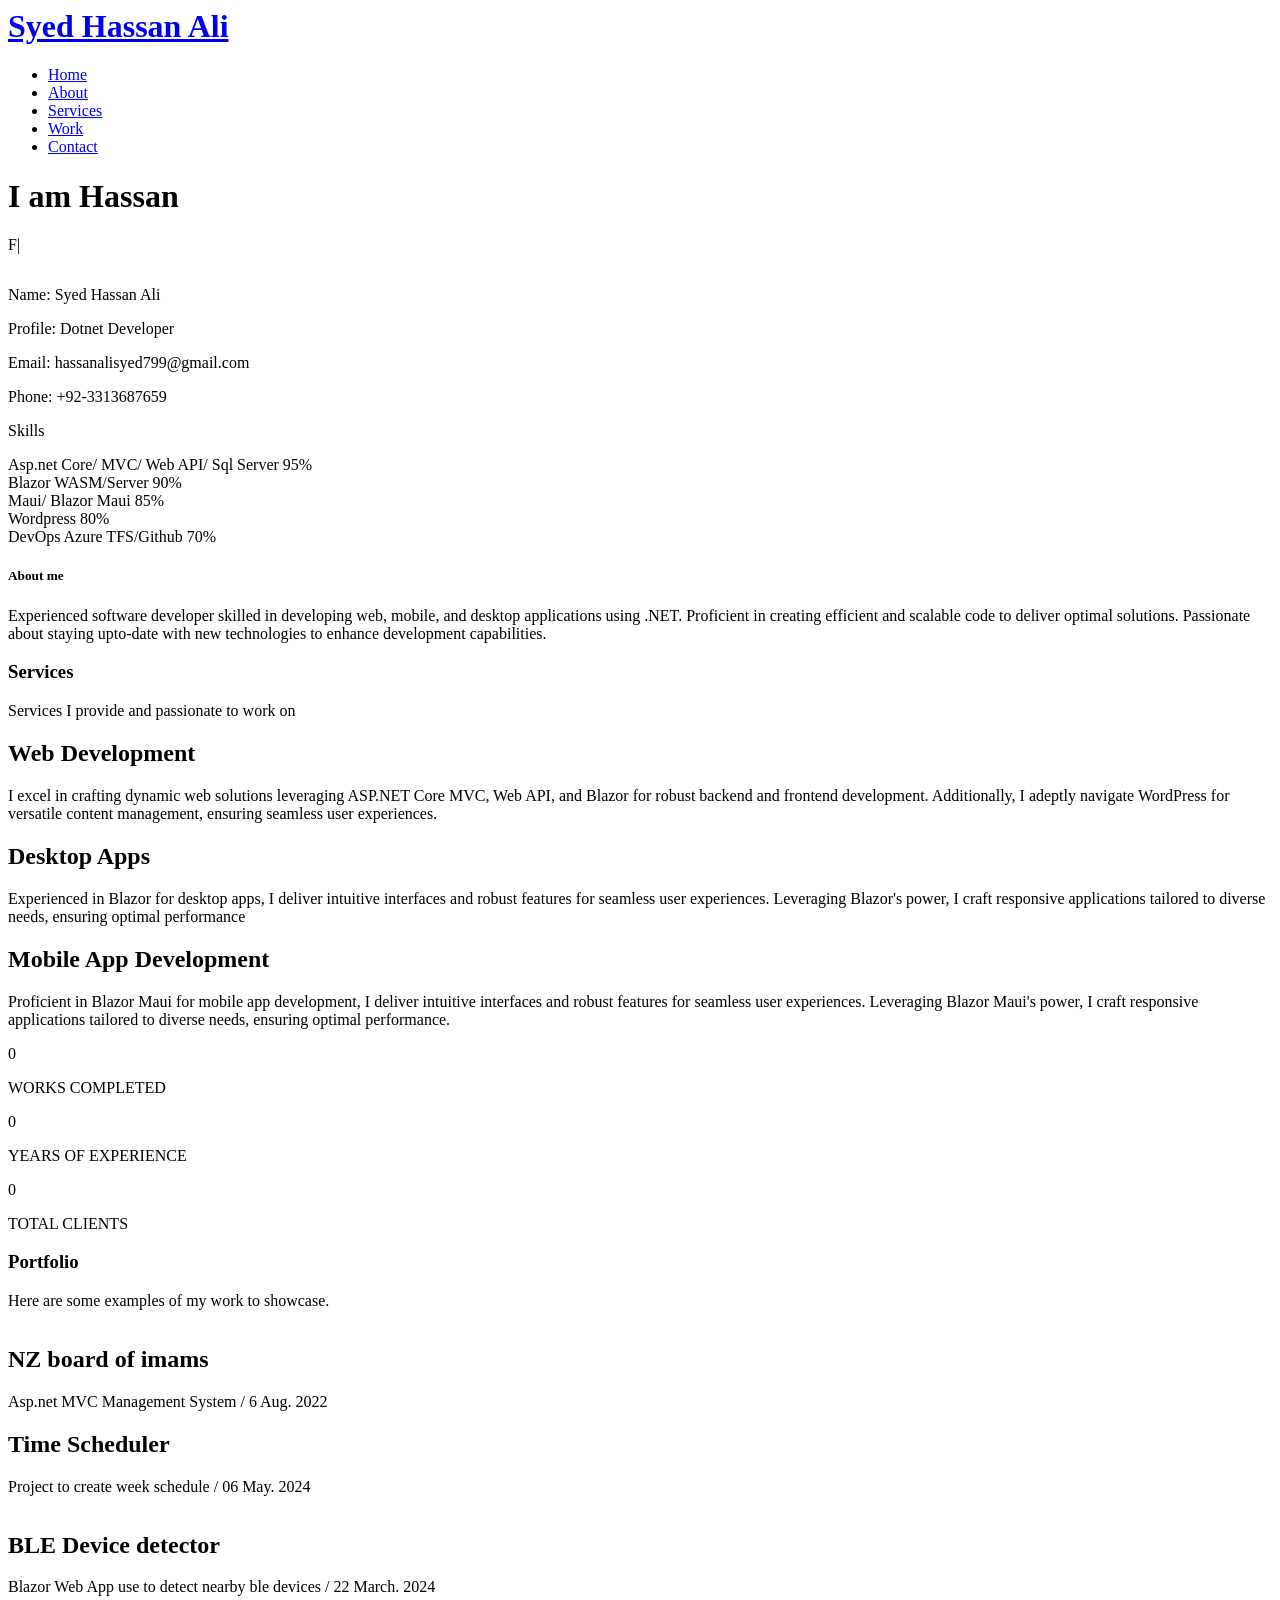
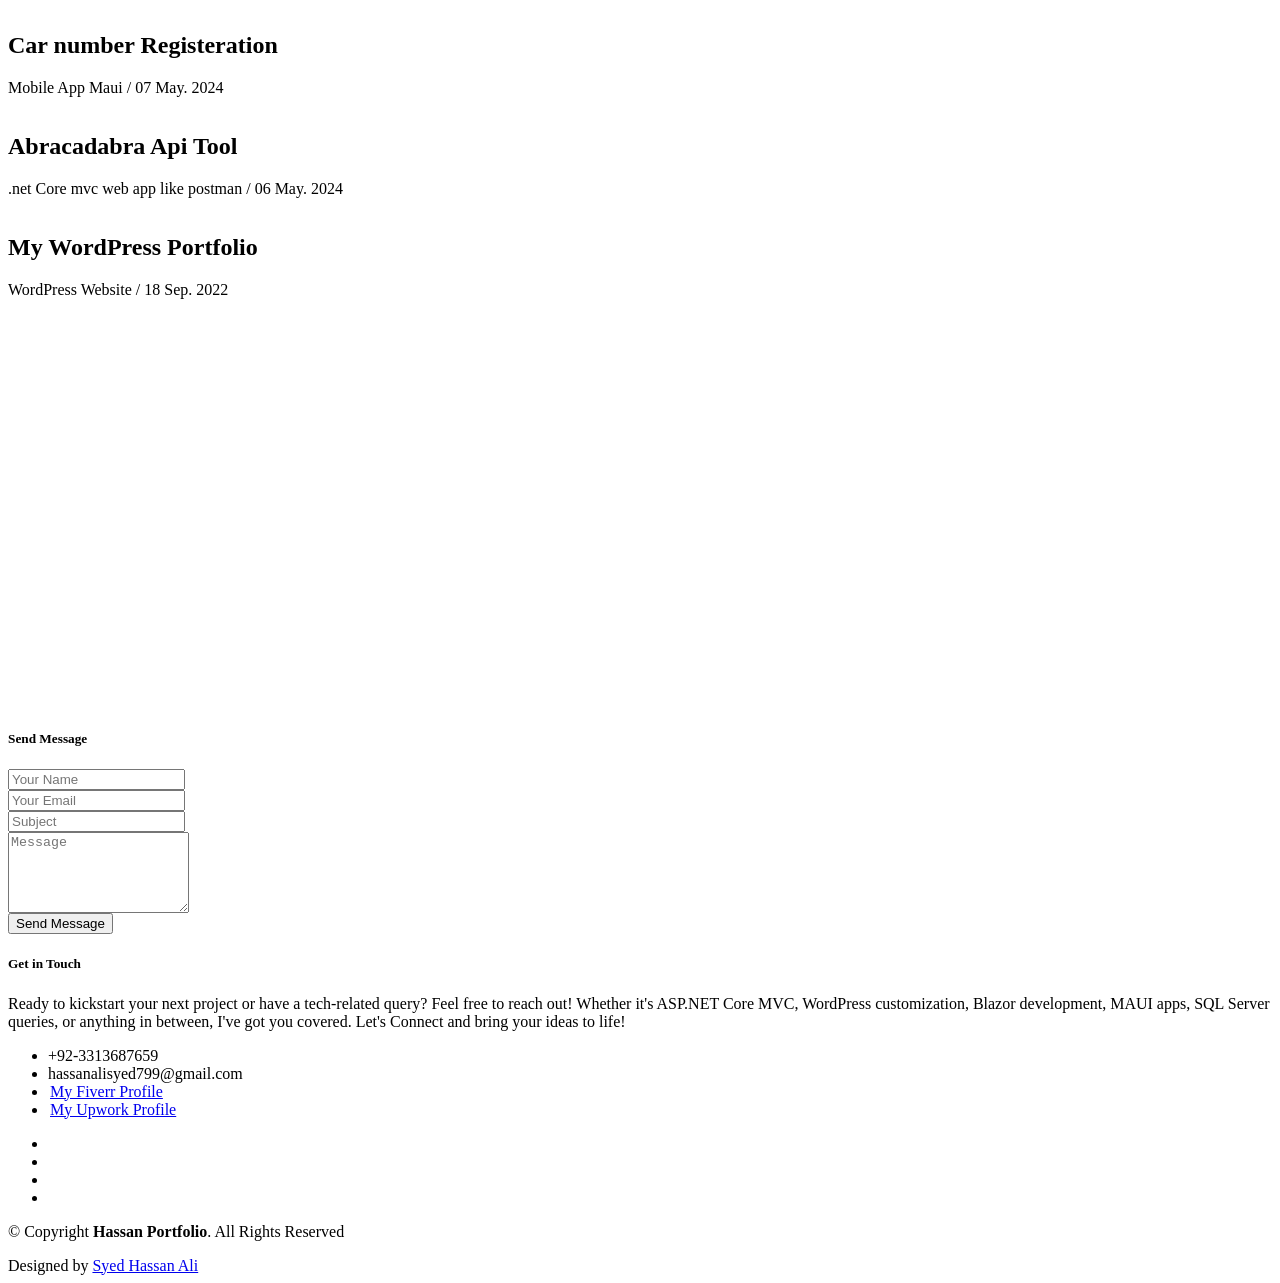
==== index.html @ aeceb672 "init" ====
<html lang="en"><head>
  <meta charset="utf-8">
  <meta content="width=device-width, initial-scale=1.0" name="viewport">

  <title>Hassan Portfolio</title>
  <meta content="" name="description">
  <meta content="" name="keywords">

  <!-- Favicons -->
  <link href="assets/img/fav.png" rel="icon">
  <link href="assets/img/apple-touch-icon.png" rel="apple-touch-icon">

  <!-- Vendor CSS Files -->
  <link href="assets/vendor/bootstrap/css/bootstrap.min.css" rel="stylesheet">
  <link href="assets/vendor/bootstrap-icons/bootstrap-icons.css" rel="stylesheet">
  <link href="assets/vendor/glightbox/css/glightbox.min.css" rel="stylesheet">
  <link href="assets/vendor/swiper/swiper-bundle.min.css" rel="stylesheet">

  <!-- Template Main CSS File -->
  <link href="assets/css/style.css" rel="stylesheet">

</head>

<body>

  <!-- ======= Header ======= -->
  <header id="header" class="fixed-top">
    <div class="container d-flex align-items-center justify-content-between">

      <h1 class="logo"><a href="index.html">Syed Hassan Ali</a></h1>
      <!-- Uncomment below if you prefer to use an image logo -->
      <!-- <a href="index.html" class="logo"><img src="assets/img/logo.png" alt="" class="img-fluid"></a>-->

      <nav id="navbar" class="navbar">
        <ul>
          <li><a class="nav-link scrollto active" href="#hero">Home</a></li>
          <li><a class="nav-link scrollto" href="#about">About</a></li>
          <li><a class="nav-link scrollto" href="#services">Services</a></li>
          <li><a class="nav-link scrollto" href="#work">Work</a></li>
          <!-- <li><a class="nav-link scrollto " href="#blog">Blog</a></li> -->
          <!-- <li class="dropdown"><a href="#"><span>Drop Down</span> <i class="bi bi-chevron-down"></i></a>
            <ul>
              <li><a href="#">Drop Down 1</a></li>
              <li class="dropdown"><a href="#"><span>Deep Drop Down</span> <i class="bi bi-chevron-right"></i></a>
                <ul>
                  <li><a href="#">Deep Drop Down 1</a></li>
                  <li><a href="#">Deep Drop Down 2</a></li>
                  <li><a href="#">Deep Drop Down 3</a></li>
                  <li><a href="#">Deep Drop Down 4</a></li>
                  <li><a href="#">Deep Drop Down 5</a></li>
                </ul>
              </li>
              <li><a href="#">Drop Down 2</a></li>
              <li><a href="#">Drop Down 3</a></li>
              <li><a href="#">Drop Down 4</a></li>
            </ul>
          </li> -->
          <li><a class="nav-link scrollto" href="#contact">Contact</a></li>
        </ul>
        <i class="bi bi-list mobile-nav-toggle"></i>
      </nav><!-- .navbar -->

    </div>
  </header><!-- End Header -->

  <!-- ======= Hero Section ======= -->
  <div id="hero" class="hero route bg-image" style="background-image: url(assets/img/cover.jpg)">
    <div class="overlay-itro"></div>
    <div class="hero-content display-table">
      <div class="table-cell">
        <div class="container">
          <!--<p class="display-6 color-d">Hello, world!</p>-->
          <h1 class="hero-title mb-4">I am Hassan</h1>
          <p class="hero-subtitle"><span class="typed" data-typed-items="Developer, Freelancer">F</span><span class="typed-cursor" aria-hidden="true">|</span></p>
          <!-- <p class="pt-3"><a class="btn btn-primary btn js-scroll px-4" href="#about" role="button">Learn More</a></p> -->
        </div>
      </div>
    </div>
  </div><!-- End Hero Section -->

  <main id="main">

    <!-- ======= About Section ======= -->
    <section id="about" class="about-mf sect-pt4 route">
      <div class="container">
        <div class="row">
          <div class="col-sm-12">
            <div class="box-shadow-full">
              <div class="row">
                <div class="col-md-6">
                  <div class="row">
                    <div class="col-sm-6 col-md-5">
                      <div class="about-img">
                        <img src="assets/img/dp.jpg" class="img-fluid rounded b-shadow-a w-75" alt="">
                      </div>
                    </div>
                    <div class="col-sm-6 col-md-7">
                      <div class="about-info">
                        <p><span class="title-s">Name: </span> <span>Syed Hassan Ali</span></p>
                        <p><span class="title-s">Profile: </span> <span>Dotnet Developer</span></p>
                        <p><span class="title-s">Email: </span> <span>hassanalisyed799@gmail.com</span></p>
                        <p><span class="title-s">Phone: </span> <span>+92-3313687659</span></p>
                      </div>
                    </div>
                  </div>
                  <div class="skill-mf">
                    <p class="title-s">Skills</p>
                    <span>Asp.net Core/ MVC/ Web API/ Sql Server</span> <span class="pull-right">95%</span>
                    <div class="progress">
                      <div class="progress-bar" role="progressbar" style="width: 95%;" aria-valuenow="95" aria-valuemin="0" aria-valuemax="100"></div>
                    </div>
                    <span>Blazor WASM/Server</span> <span class="pull-right">90%</span>
                    <div class="progress">
                      <div class="progress-bar" role="progressbar" style="width: 90%" aria-valuenow="90" aria-valuemin="0" aria-valuemax="100"></div>
                    </div>
                    <span>Maui/ Blazor Maui</span> <span class="pull-right">85%</span>
                    <div class="progress">
                      <div class="progress-bar" role="progressbar" style="width: 85%" aria-valuenow="85" aria-valuemin="0" aria-valuemax="100"></div>
                    </div>
                    <span>Wordpress</span> <span class="pull-right">80%</span>
                    <div class="progress">
                      <div class="progress-bar" role="progressbar" style="width: 80%" aria-valuenow="80" aria-valuemin="0" aria-valuemax="100"></div>
                    </div>
                    <span>DevOps Azure TFS/Github</span> <span class="pull-right">70%</span>
                    <div class="progress">
                      <div class="progress-bar" role="progressbar" style="width: 70%" aria-valuenow="70" aria-valuemin="0" aria-valuemax="100"></div>
                    </div>
                  </div>
                </div>
                <div class="col-md-6">
                  <div class="about-me pt-4 pt-md-0">
                    <div class="title-box-2">
                      <h5 class="title-left">
                        About me
                      </h5>
                    </div>
                    <p class="lead">
                      Experienced software developer skilled
                      in developing web, mobile, and
                      desktop applications using .NET.
                      Proficient in creating efficient and
                      scalable code to deliver optimal
                      solutions. Passionate about staying upto-date with new technologies to
                      enhance development capabilities.
                      
                    </p>
                    
                  </div>
                </div>
              </div>
            </div>
          </div>
        </div>
      </div>
    </section><!-- End About Section -->

    <!-- ======= Services Section ======= -->
    <section id="services" class="services-mf pt-5 route">
      <div class="container">
        <div class="row">
          <div class="col-sm-12">
            <div class="title-box text-center">
              <h3 class="title-a">
                Services
              </h3>
              <p class="subtitle-a">
                Services I provide and passionate to work on
              </p>
              <div class="line-mf"></div>
            </div>
          </div>
        </div>
        <div class="row">
          <div class="col-md-4">
            <div class="service-box">
              <div class="service-ico">
                <span class="ico-circle"><i class="bi bi-card-checklist"></i></span>
              </div>
              <div class="service-content">
                <h2 class="s-title">Web Development</h2>
                <p class="s-description text-center">
                  I excel in crafting dynamic web solutions leveraging ASP.NET Core MVC, Web API, and Blazor for robust backend and frontend development. Additionally, I adeptly navigate WordPress for versatile content management, ensuring seamless user experiences.
                </p>
              </div>
            </div>
          </div>
          <div class="col-md-4">
            <div class="service-box">
              <div class="service-ico">
                <span class="ico-circle"><i class="bi bi-list"></i></span>
              </div>
              <div class="service-content">
                <h2 class="s-title">Desktop Apps</h2>
                <p class="s-description text-center">
                  Experienced in Blazor for desktop apps, I deliver intuitive interfaces and robust features for seamless user experiences. Leveraging Blazor's power, I craft responsive applications tailored to diverse needs, ensuring optimal performance
                </p>
              </div>
            </div>
          </div>
          <div class="col-md-4">
            <div class="service-box">
              <div class="service-ico">
                <span class="ico-circle"><i class="bi bi-phone"></i></span>
              </div>
              <div class="service-content">
                <h2 class="s-title">Mobile App Development</h2>
                <p class="s-description text-center">
                  Proficient in Blazor Maui for mobile app development, I deliver intuitive interfaces and robust features for seamless user experiences. Leveraging Blazor Maui's power, I craft responsive applications tailored to diverse needs, ensuring optimal performance.
                </p>
              </div>
            </div>
          </div>
          
        </div>
      </div>
    </section><!-- End Services Section -->

    <!-- ======= Counter Section ======= -->
    <div class="section-counter paralax-mf bg-image" style="background-image: url(assets/img/counters-bg.jpg)">
      <div class="overlay-mf"></div>
      <div class="container position-relative">
        <div class="row">
          <div class="col-sm-4 col-lg-4">
            <div class="counter-box counter-box pt-4 pt-md-0">
              <div class="counter-ico">
                <span class="ico-circle"><i class="bi bi-check"></i></span>
              </div>
              <div class="counter-num">
                <p data-purecounter-start="0" data-purecounter-end="25" data-purecounter-duration="1" class="counter purecounter">0</p>
                <span class="counter-text">WORKS COMPLETED</span>
              </div>
            </div>
          </div>
          <div class="col-sm-4 col-lg-4">
            <div class="counter-box pt-4 pt-md-0">
              <div class="counter-ico">
                <span class="ico-circle"><i class="bi bi-journal-richtext"></i></span>
              </div>
              <div class="counter-num">
                <p data-purecounter-start="0" data-purecounter-end="4" data-purecounter-duration="1" class="counter purecounter">0</p>
                <span class="counter-text">YEARS OF EXPERIENCE</span>
              </div>
            </div>
          </div>
          <div class="col-sm-4 col-lg-4">
            <div class="counter-box pt-4 pt-md-0">
              <div class="counter-ico">
                <span class="ico-circle"><i class="bi bi-people"></i></span>
              </div>
              <div class="counter-num">
                <p data-purecounter-start="0" data-purecounter-end="10" data-purecounter-duration="1" class="counter purecounter">0</p>
                <span class="counter-text">TOTAL CLIENTS</span>
              </div>
            </div>
          </div>
         
        </div>
      </div>
    </div><!-- End Counter Section -->

    <!-- ======= Portfolio Section ======= -->
    <section id="work" class="portfolio-mf sect-pt4 route">
      <div class="container">
        <div class="row">
          <div class="col-sm-12">
            <div class="title-box text-center">
              <h3 class="title-a">
                Portfolio
              </h3>
              <p class="subtitle-a">
                Here are some examples of my work to showcase.
              </p>
              <div class="line-mf"></div>
            </div>
          </div>
        </div>
        <div class="row">
          <div class="col-md-4">
            <div class="work-box">
              <a href="assets/img/nzbi.PNG" data-gallery="portfolioGallery" class="portfolio-lightbox">
                <div class="work-img">
                  <img src="assets/img/nzbi.PNG" alt="" class="img-fluid">
                </div>
              </a>
              <div class="work-content">
                <div class="row">
                  <div class="col-sm-8">
                    <h2 class="w-title">NZ board of imams</h2>
                    <div class="w-more">
                      <span class="w-ctegory">Asp.net MVC Management System </span> / <span class="w-date">6 Aug. 2022</span>
                    </div>
                  </div>
                  <div class="col-sm-4">
                    <div class="w-like">
                      <a href="http://nzbi.org.nz/" target="_blank"> <span class="bi bi-arrow-up-short"></span></a>
                    </div>
                  </div>
                </div>
              </div>
            </div>
          </div>
          <div class="col-md-4">
            <div class="work-box">
              <a href="assets/img/timescheduler.jpg" data-gallery="portfolioGallery" class="portfolio-lightbox">
                <div class="work-img">
                  <img src="assets/img/timescheduler.jpg" alt="" class="img-fluid">
                </div>
              </a>
              <div class="work-content">
                <div class="row">
                  <div class="col-sm-8">
                    <h2 class="w-title">Time Scheduler</h2>
                    <div class="w-more">
                      <span class="w-ctegory">Project to create week schedule</span> / <span class="w-date">06 May. 2024</span>
                    </div>
                  </div>
                  <div class="col-sm-4">
                    <div class="w-like">
                      <p> <span class="bi bi-plus-circle"></span></p>
                    </div>
                  </div>
                </div>
              </div>
            </div>
          </div>
          <div class="col-md-4">
            <div class="work-box">
              <a href="assets/img/ble.jpg" data-gallery="portfolioGallery" class="portfolio-lightbox">
                <div class="work-img">
                  <img src="assets/img/ble.jpg" alt="" class="img-fluid">
                </div>
              </a>
              <div class="work-content">
                <div class="row">
                  <div class="col-sm-8">
                    <h2 class="w-title">BLE Device detector</h2>
                    <div class="w-more">
                      <span class="w-ctegory">Blazor Web App use to detect nearby ble devices</span> / <span class="w-date">22 March. 2024</span>
                    </div>
                  </div>
                  <div class="col-sm-4">
                    <div class="w-like">
                      <p> <span class="bi bi-plus-circle"></span></p>
                    </div>
                  </div>
                </div>
              </div>
            </div>
          </div>
          <div class="col-md-4">
            <div class="work-box">
              <a href="assets/img/trs.jpg" data-gallery="portfolioGallery" class="portfolio-lightbox">
                <div class="work-img">
                  <img src="assets/img/trs.jpg" alt="" class="img-fluid">
                </div>
              </a>
              <div class="work-content">
                <div class="row">
                  <div class="col-sm-8">
                    <h2 class="w-title">Car number Registeration</h2>
                    <div class="w-more">
                      <span class="w-ctegory">Mobile App Maui</span> / <span class="w-date">07 May. 2024</span>
                    </div>
                  </div>
                  <div class="col-sm-4">
                    <div class="w-like">
                      <p> <span class="bi bi-plus-circle"></span></p>
                    </div>
                  </div>
                </div>
              </div>
            </div>
          </div>
          <div class="col-md-4">
            <div class="work-box">
              <a href="assets/img/abracadabra.PNG" data-gallery="portfolioGallery" class="portfolio-lightbox">
                <div class="work-img">
                  <img src="assets/img/abracadabra.PNG" alt="" class="img-fluid">
                </div>
              </a>
              <div class="work-content">
                <div class="row">
                  <div class="col-sm-8">
                    <h2 class="w-title">Abracadabra Api Tool</h2>
                    <div class="w-more">
                      <span class="w-ctegory">.net Core mvc web app like postman</span> / <span class="w-date">06 May. 2024</span>
                    </div>
                  </div>
                  <div class="col-sm-4">
                    <div class="w-like">
                      <p> <span class="bi bi-plus-circle"></span></p>
                    </div>
                  </div>
                </div>
              </div>
            </div>
          </div>
          <div class="col-md-4">
            <div class="work-box">
              <a href="assets/img/wordpressportfolio.PNG" data-gallery="portfolioGallery" class="portfolio-lightbox">
                <div class="work-img">
                  <img src="assets/img/wordpressportfolio.PNG" alt="" class="img-fluid">
                </div>
              </a>
              <div class="work-content">
                <div class="row">
                  <div class="col-sm-8">
                    <h2 class="w-title">My WordPress Portfolio</h2>
                    <div class="w-more">
                      <span class="w-ctegory">WordPress Website</span> / <span class="w-date">18 Sep. 2022</span>
                    </div>
                  </div>
                  <div class="col-sm-4">
                    <div class="w-like">
                      <a href="http://softmeshsolutions.rf.gd/" target="_blank"> <span class="bi bi-arrow-up-short"></span></a>
                    </div>
                  </div>
                </div>
              </div>
            </div>
          </div>

        </div>
      </div>
    </section><!-- End Portfolio Section -->

    <!-- ======= Testimonials Section ======= -->
    <div class="testimonials paralax-mf bg-image" style="background-image: url(assets/img/overlay-bg.jpg)">
      <div class="overlay-mf"></div>
      <div class="container">
        <div class="row">
          <div class="col-md-12">

            <div class="testimonials-slider swiper swiper-initialized swiper-horizontal swiper-backface-hidden" data-aos="fade-up" data-aos-delay="100">
              <div class="swiper-wrapper" id="swiper-wrapper-d43c88bf6aa445ee" aria-live="off" style="transform: translate3d(-2592px, 0px, 0px); transition-duration: 0ms; transition-delay: 0ms;">
                  <div class="swiper-slide" role="group" aria-label="1 / 6" data-swiper-slide-index="0">
                  <div class="testimonial-box">
                    <div class="author-test">
                      <img src="assets/img/user.png" alt="" class="rounded-circle b-shadow-a">
                      <span class="author">youssefmus</span>
                    </div>
                    <div class="content-test">
                      <p class="description lead">
                       Hassan has been nothing but amazing! He is a professional in every way, delivered exactly what i asked for! He’s very patient and polite, quick to respond and efficient in his work. I highly recommend his services !!!
                      </p>
                    </div>
                  </div>
                </div><!-- End testimonial item -->
 <div class="swiper-slide swiper-slide-prev" role="group" aria-label="2 / 6" data-swiper-slide-index="1">
                  <div class="testimonial-box">
                    <div class="author-test">
                      <img src="assets/img/user.png" alt="" class="rounded-circle b-shadow-a">
                      <span class="author">drbanda</span>
                    </div>
                    <div class="content-test">
                      <p class="description lead">
                     He is a reasonable guy to work with. I am satisfied. He is worth trying.
                      </p>
                    </div>
                  </div>
                </div><!-- End testimonial item -->
                <div class="swiper-slide swiper-slide-active" role="group" aria-label="3 / 6" data-swiper-slide-index="2">
                  <div class="testimonial-box">
                    <div class="author-test">
                      <img src="assets/img/user.png" alt="" class="rounded-circle b-shadow-a">
                      <span class="author">ArutrMl</span>
                    </div>
                    <div class="content-test">
                      <p class="description lead">
                        Skilled developer
                      </p>
                    </div>
                  </div>
                </div><!-- End testimonial item -->

                <div class="swiper-slide swiper-slide-next" role="group" aria-label="4 / 6" data-swiper-slide-index="3">
                  <div class="testimonial-box">
                    <div class="author-test">
                      <img src="assets/img/user.png" alt="" class="rounded-circle b-shadow-a">
                      <span class="author">daniyal_mahmood</span>
                    </div>
                    <div class="content-test">
                      <p class="description lead">
                        Excellent work! Communication was clear and professional throughout the process.
                      </p>
                    </div>
                  </div>
                </div><!-- End testimonial item -->
                <div class="swiper-slide" role="group" aria-label="5 / 6" data-swiper-slide-index="4">
                  <div class="testimonial-box">
                    <div class="author-test">
                      <img src="assets/img/user.png" alt="" class="rounded-circle b-shadow-a">
                      <span class="author">qasimnawaiz</span>
                    </div>
                    <div class="content-test">
                      <p class="description lead">
                        Finished my work before the deadline, designed and coded the app as i requested, perfect, fast communication.
                      </p>
                    </div>
                  </div>
                </div><!-- End testimonial item -->
                <div class="swiper-slide" role="group" aria-label="6 / 6" data-swiper-slide-index="5">
                  <div class="testimonial-box">
                    <div class="author-test">
                      <img src="assets/img/user.png" alt="" class="rounded-circle b-shadow-a">
                      <span class="author">daniyal_mahmood</span>
                    </div>
                    <div class="content-test">
                      <p class="description lead">
                        Working with Hassan has truly been a positive experience.

                      </p>
                    </div>
                  </div>
                </div><!-- End testimonial item -->
              </div>
              <div class="swiper-pagination swiper-pagination-clickable swiper-pagination-bullets swiper-pagination-horizontal"><span class="swiper-pagination-bullet" tabindex="0" role="button" aria-label="Go to slide 1"></span><span class="swiper-pagination-bullet" tabindex="0" role="button" aria-label="Go to slide 2"></span><span class="swiper-pagination-bullet swiper-pagination-bullet-active" tabindex="0" role="button" aria-label="Go to slide 3" aria-current="true"></span><span class="swiper-pagination-bullet" tabindex="0" role="button" aria-label="Go to slide 4"></span><span class="swiper-pagination-bullet" tabindex="0" role="button" aria-label="Go to slide 5"></span><span class="swiper-pagination-bullet" tabindex="0" role="button" aria-label="Go to slide 6"></span></div>
            <span class="swiper-notification" aria-live="assertive" aria-atomic="true"></span></div>

            <!-- <div id="testimonial-mf" class="owl-carousel owl-theme">
          
        </div> -->
          </div>
        </div>
      </div>
    </div><!-- End Testimonials Section -->

    <!-- ======= Blog Section ======= -->
    <!-- <section id="blog" class="blog-mf sect-pt4 route">
      <div class="container">
        <div class="row">
          <div class="col-sm-12">
            <div class="title-box text-center">
              <h3 class="title-a">
                Blog
              </h3>
              <p class="subtitle-a">
                Lorem ipsum, dolor sit amet consectetur adipisicing elit.
              </p>
              <div class="line-mf"></div>
            </div>
          </div>
        </div>
        <div class="row">
          <div class="col-md-4">
            <div class="card card-blog">
              <div class="card-img">
                <a href="blog-single.html"><img src="assets/img/post-1.jpg" alt="" class="img-fluid"></a>
              </div>
              <div class="card-body">
                <div class="card-category-box">
                  <div class="card-category">
                    <h6 class="category">Travel</h6>
                  </div>
                </div>
                <h3 class="card-title"><a href="blog-single.html">See more ideas about Travel</a></h3>
                <p class="card-description">
                  Proin eget tortor risus. Pellentesque in ipsum id orci porta dapibus. Praesent sapien massa, convallis
                  a pellentesque nec,
                  egestas non nisi.
                </p>
              </div>
              <div class="card-footer">
                <div class="post-author">
                  <a href="#">
                    <img src="assets/img/testimonial-2.jpg" alt="" class="avatar rounded-circle">
                    <span class="author">Morgan Freeman</span>
                  </a>
                </div>
                <div class="post-date">
                  <span class="bi bi-clock"></span> 10 min
                </div>
              </div>
            </div>
          </div>
          <div class="col-md-4">
            <div class="card card-blog">
              <div class="card-img">
                <a href="blog-single.html"><img src="assets/img/post-2.jpg" alt="" class="img-fluid"></a>
              </div>
              <div class="card-body">
                <div class="card-category-box">
                  <div class="card-category">
                    <h6 class="category">Web Design</h6>
                  </div>
                </div>
                <h3 class="card-title"><a href="blog-single.html">See more ideas about Travel</a></h3>
                <p class="card-description">
                  Proin eget tortor risus. Pellentesque in ipsum id orci porta dapibus. Praesent sapien massa, convallis
                  a pellentesque nec,
                  egestas non nisi.
                </p>
              </div>
              <div class="card-footer">
                <div class="post-author">
                  <a href="#">
                    <img src="assets/img/testimonial-2.jpg" alt="" class="avatar rounded-circle">
                    <span class="author">Morgan Freeman</span>
                  </a>
                </div>
                <div class="post-date">
                  <span class="bi bi-clock"></span> 10 min
                </div>
              </div>
            </div>
          </div>
          <div class="col-md-4">
            <div class="card card-blog">
              <div class="card-img">
                <a href="blog-single.html"><img src="assets/img/post-3.jpg" alt="" class="img-fluid"></a>
              </div>
              <div class="card-body">
                <div class="card-category-box">
                  <div class="card-category">
                    <h6 class="category">Web Design</h6>
                  </div>
                </div>
                <h3 class="card-title"><a href="blog-single.html">See more ideas about Travel</a></h3>
                <p class="card-description">
                  Proin eget tortor risus. Pellentesque in ipsum id orci porta dapibus. Praesent sapien massa, convallis
                  a pellentesque nec,
                  egestas non nisi.
                </p>
              </div>
              <div class="card-footer">
                <div class="post-author">
                  <a href="#">
                    <img src="assets/img/testimonial-2.jpg" alt="" class="avatar rounded-circle">
                    <span class="author">Morgan Freeman</span>
                  </a>
                </div>
                <div class="post-date">
                  <span class="bi bi-clock"></span> 10 min
                </div>
              </div>
            </div>
          </div>
        </div>
      </div>
    </section> -->

    <!-- ======= Contact Section ======= -->
    <section id="contact" class="paralax-mff footer-paralax bg-image  route">
      <div class="overlay-mff"></div>
      <div class="container">
        <div class="row">
          <div class="col-sm-12">
            <div class="contact-mf">
              <div id="contact" class="box-shadow-full">
                <div class="row">
                  <div class="col-md-6">
                    <div class="title-box-2">
                      <h5 class="title-left">
                        Send Message 
                      </h5>
                    </div>
                    <div>
                      <form action="https://api.whatsapp.com/send" method="get" role="form" class="">
                        <div class="row">
                          <div class="col-md-12 mb-3">
                            <div class="form-group">
                              <input type="hidden" name="phone" class="form-control" id="phone" value="=+923313687659">
                              <input type="text" name="name" class="form-control" id="name" placeholder="Your Name" required="">
                            </div>
                          </div>
                          <div class="col-md-12 mb-3">
                            <div class="form-group">
                              <input type="email" class="form-control" name="email" id="email" placeholder="Your Email" required="">
                            </div>
                          </div>
                          <div class="col-md-12 mb-3">
                            <div class="form-group">
                              <input type="text" class="form-control" name="subject" id="subject" placeholder="Subject" required="">
                            </div>
                          </div>
                          <div class="col-md-12">
                            <div class="form-group">
                              <textarea class="form-control" name="text" rows="5" placeholder="Message" required=""></textarea>
                            </div>
                          </div>
                          <!-- <div class="col-md-12 text-center my-3">
                            <div class="loading">Loading</div>
                            <div class="error-message"></div>
                            <div class="sent-message">Your message has been sent. Thank you!</div>
                          </div> -->
                          <div class="col-md-12 text-center mt-4">
                            <button type="submit" class="button button-a button-big button-rouded">Send Message</button>
                          </div>
                        </div>
                      </form>
                      
                    </div>
                  </div>
                  <div class="col-md-6">
                    <div class="title-box-2 pt-4 pt-md-0">
                      <h5 class="title-left">
                        Get in Touch
                      </h5>
                    </div>
                    <div class="more-info">
                      <p class="lead">
                        Ready to kickstart your next project or have a tech-related query? Feel free to reach out! Whether it's ASP.NET Core MVC, WordPress customization, Blazor development, MAUI apps, SQL Server queries, or anything in between, I've got you covered. Let's Connect and bring your ideas to life!
                      </p>
                      <ul class="list-ico">
                        <!-- <li><span class="bi bi-geo-alt"></span> 329 WASHINGTON ST BOSTON, MA 02108</li> -->
                        <li><span class="bi bi-phone"></span> +92-3313687659</li>
                        <li><span class="bi bi-envelope"></span> hassanalisyed799@gmail.com</li>
                        <li><span class="bi"><img src="assets/img/fiverr.png" alt=""></span><a style="margin-left: 2px;" href="https://www.fiverr.com/hassanali43160" target="_blank">My Fiverr Profile</a></li>
                        <li><span class="bi"><img src="assets/img/upwork.png" alt=""></span><a style="margin-left: 2px;" href="https://www.upwork.com/freelancers/~01e7ee08ddd2ffde5a" target="_blank">My Upwork Profile</a></li>

                      </ul>
                    </div>
                    <div class="socials">
                      <ul>
                        <li><a href="https://www.facebook.com/syedhassan1998" target="_blank"><span class="ico-circle"><i class="bi bi-facebook"></i></span></a></li>
                        <li><a href="https://www.instagram.com/syedhassan21998/" target="_blank"><span class="ico-circle"><i class="bi bi-instagram"></i></span></a></li>
                        <li><a href="https://twitter.com/Hassan46399395" target="_blank"><span class="ico-circle"><i class="bi bi-twitter"></i></span></a></li>
                        <li><a href="https://www.linkedin.com/in/syed-hassan-ali-18140b209/" target="_blank"><span class="ico-circle"><i class="bi bi-linkedin"></i></span></a></li>
                      </ul>
                    </div>
                  </div>
                </div>
              </div>
            </div>
          </div>
        </div>
      </div>
    </section><!-- End Contact Section -->

  </main><!-- End #main -->

  <!-- ======= Footer ======= -->
  <footer>
    <div class="container">
      <div class="row">
        <div class="col-sm-12">
          <div class="copyright-box">
            <p class="copyright">© Copyright <strong>Hassan Portfolio</strong>. All Rights Reserved</p>
            <div class="credits">
              <!--
              All the links in the footer should remain intact.
              You can delete the links only if you purchased the pro version.
              Licensing information: https://bootstrapmade.com/license/
              Purchase the pro version with working PHP/AJAX contact form: https://bootstrapmade.com/buy/?theme=DevFolio
            -->
              Designed by <a href="#">Syed Hassan Ali</a>
            </div>
          </div>
        </div>
      </div>
    </div>
  </footer><!-- End  Footer -->

  
  <a href="#" class="back-to-top d-flex align-items-center justify-content-center"><i class="bi bi-arrow-up-short"></i></a>

  <!-- Vendor JS Files -->
  <script src="assets/vendor/purecounter/purecounter_vanilla.js"></script>
  <script src="assets/vendor/bootstrap/js/bootstrap.bundle.min.js"></script>
  <script src="assets/vendor/glightbox/js/glightbox.min.js"></script>
  <script src="assets/vendor/swiper/swiper-bundle.min.js"></script>
  <script src="assets/vendor/typed.js/typed.umd.js"></script>
  <script src="assets/vendor/php-email-form/validate.js"></script>

  <!-- Template Main JS File -->
  <script src="assets/js/main.js"></script><style data-typed-js-cursor-css="true">
        .typed-cursor{
          opacity: 1;
        }
        .typed-cursor.typed-cursor--blink{
          animation: typedjsBlink 0.7s infinite;
          -webkit-animation: typedjsBlink 0.7s infinite;
                  animation: typedjsBlink 0.7s infinite;
        }
        @keyframes typedjsBlink{
          50% { opacity: 0.0; }
        }
        @-webkit-keyframes typedjsBlink{
          0% { opacity: 1; }
          50% { opacity: 0.0; }
          100% { opacity: 1; }
        }
      </style>



</body></html>
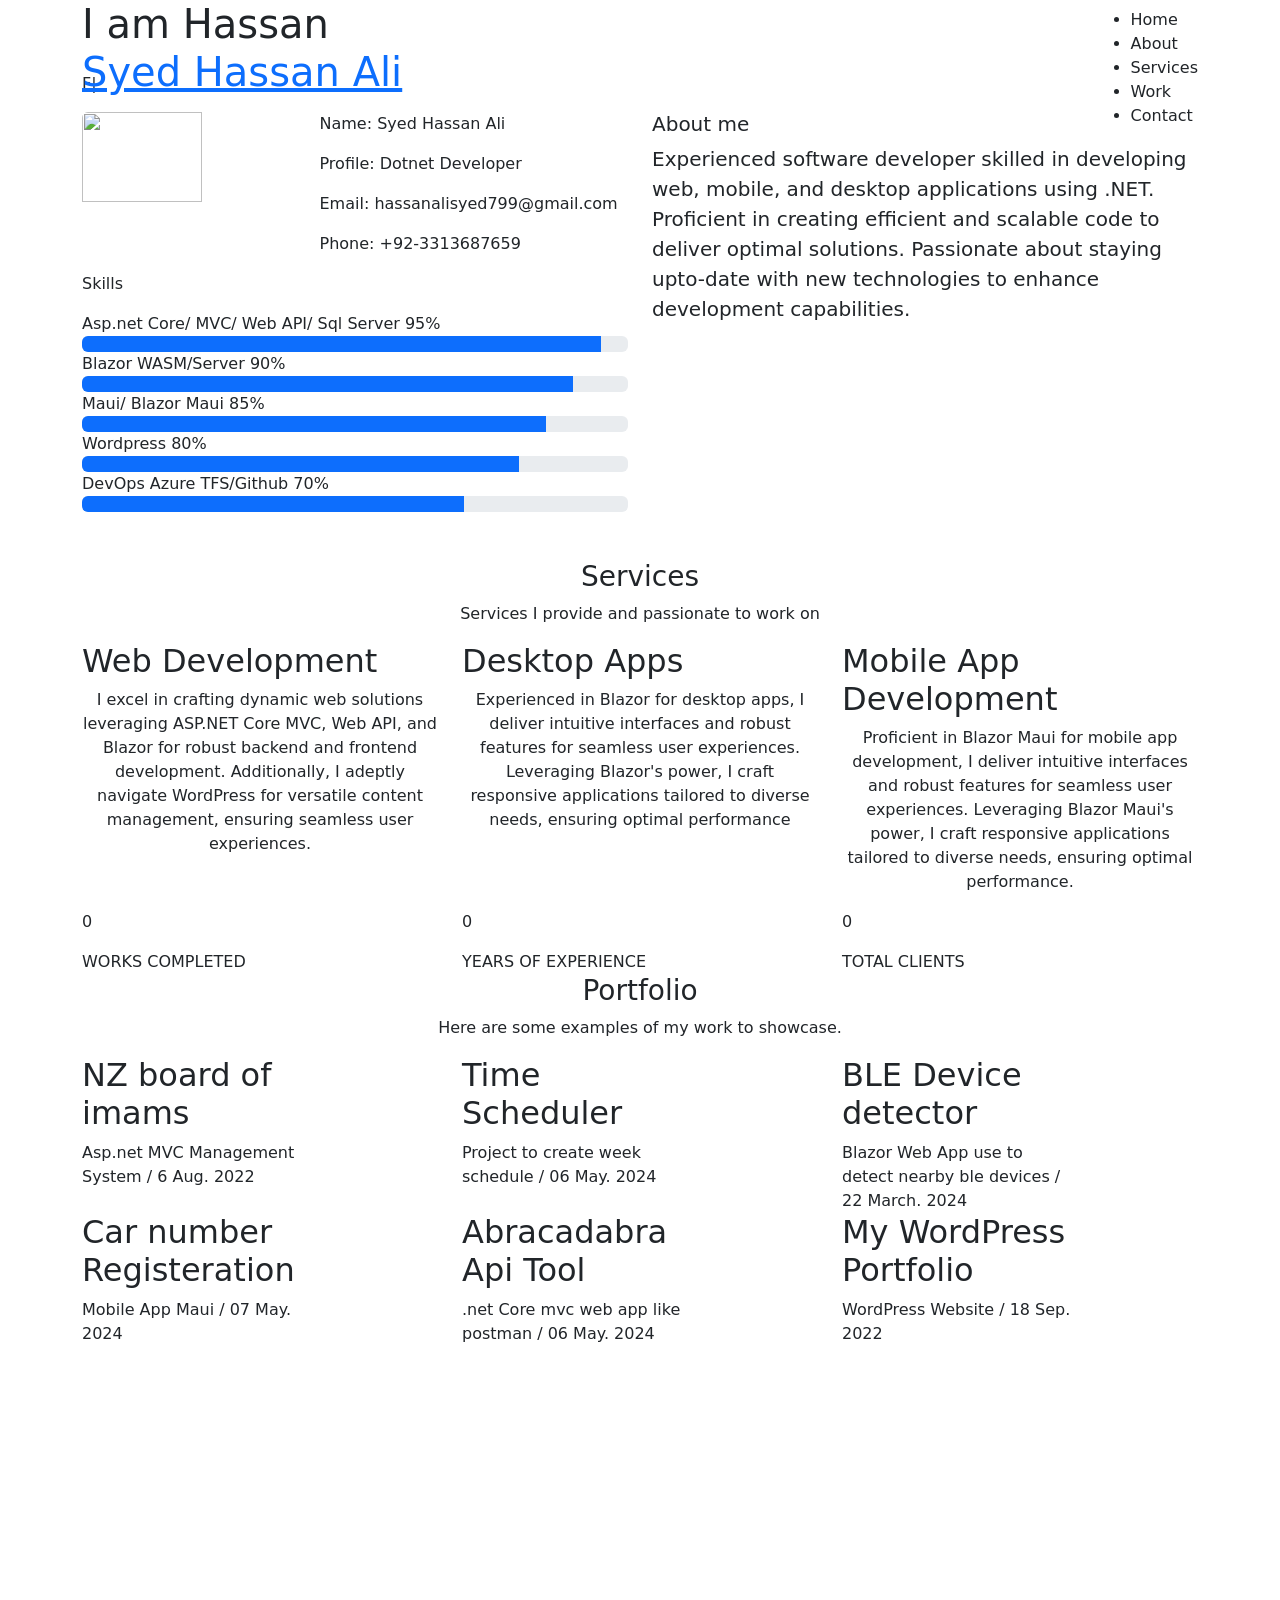
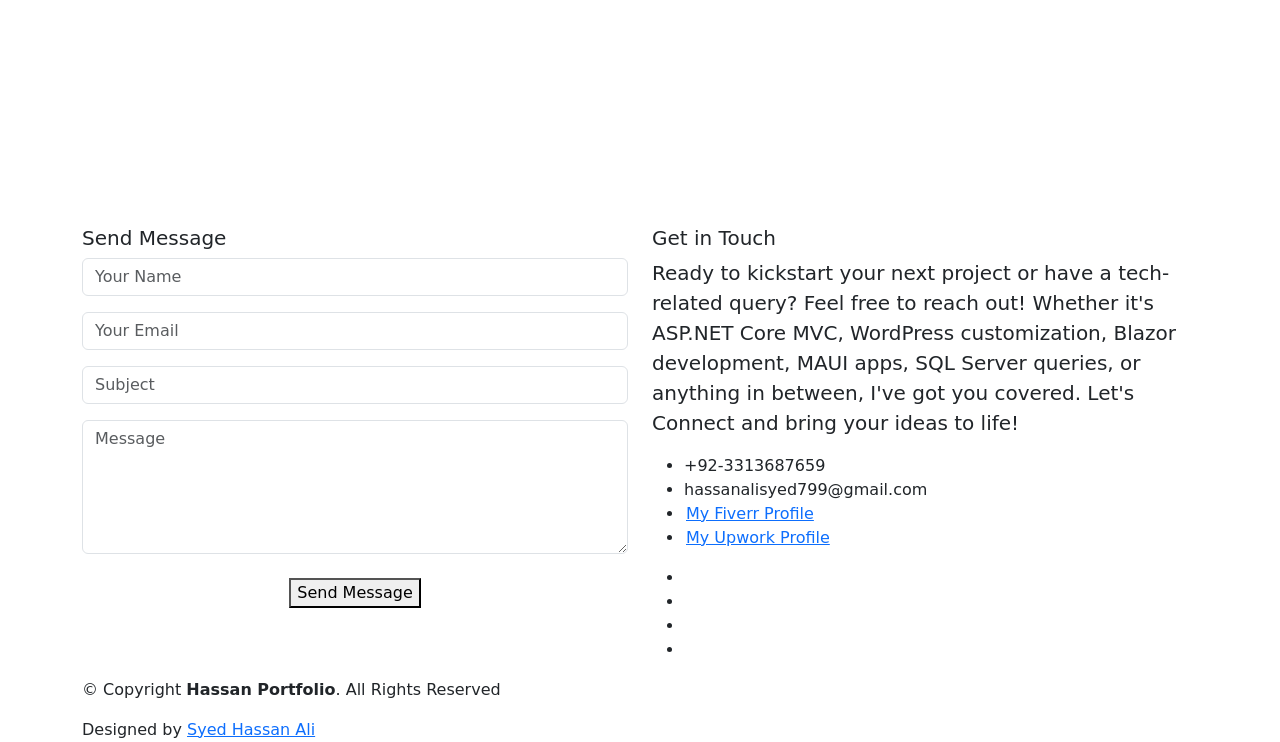
==== commit 2874c66d: "update" ====
--- a/index.html
+++ b/index.html
@@ -15,7 +15,7 @@
   <link href="assets/vendor/bootstrap-icons/bootstrap-icons.css" rel="stylesheet">
   <link href="assets/vendor/glightbox/css/glightbox.min.css" rel="stylesheet">
   <link href="assets/vendor/swiper/swiper-bundle.min.css" rel="stylesheet">
-
+<link href="https://cdn.jsdelivr.net/npm/bootstrap@5.3.8/dist/css/bootstrap.min.css" rel="stylesheet" integrity="sha384-sRIl4kxILFvY47J16cr9ZwB07vP4J8+LH7qKQnuqkuIAvNWLzeN8tE5YBujZqJLB" crossorigin="anonymous">
   <!-- Template Main CSS File -->
   <link href="assets/css/style.css" rel="stylesheet">
 
@@ -782,6 +782,6 @@
         }
       </style>
 
-
+<script src="https://cdn.jsdelivr.net/npm/bootstrap@5.3.8/dist/js/bootstrap.bundle.min.js" integrity="sha384-FKyoEForCGlyvwx9Hj09JcYn3nv7wiPVlz7YYwJrWVcXK/BmnVDxM+D2scQbITxI" crossorigin="anonymous"></script>
 
 </body></html>
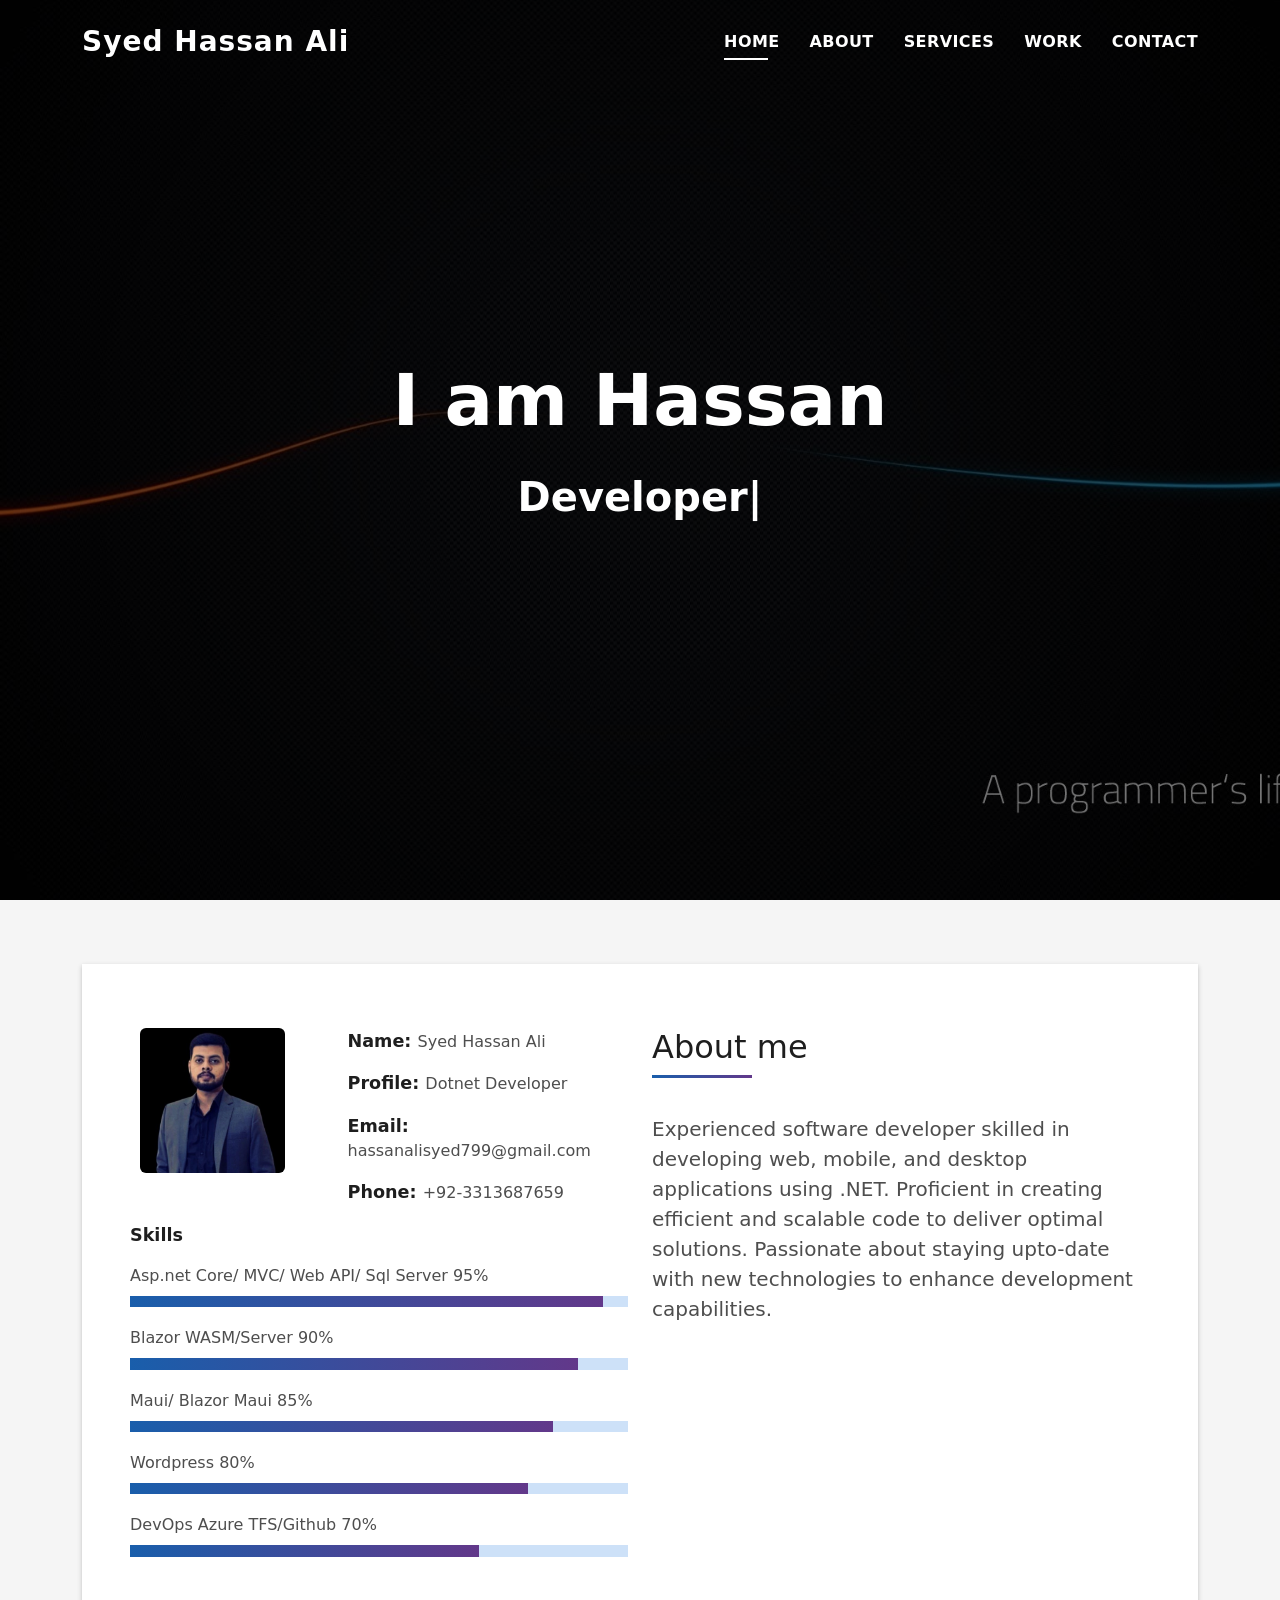
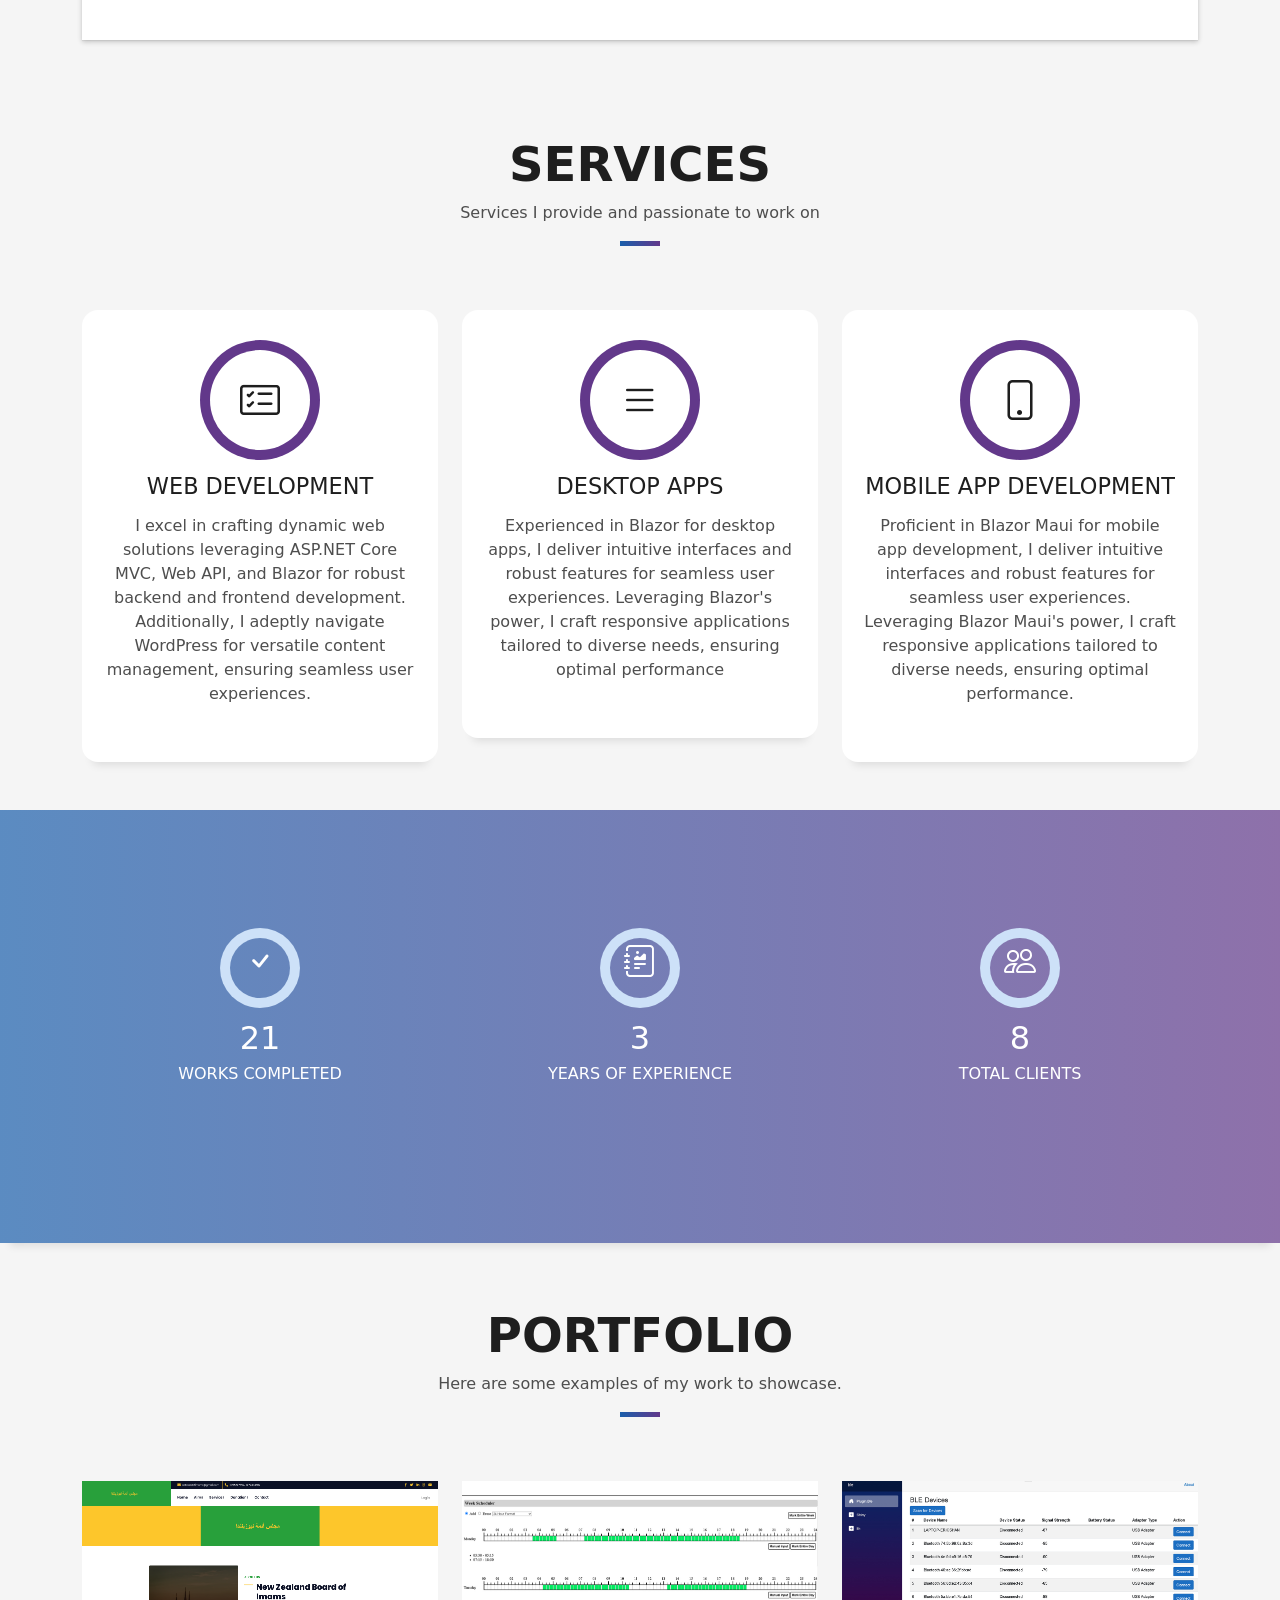
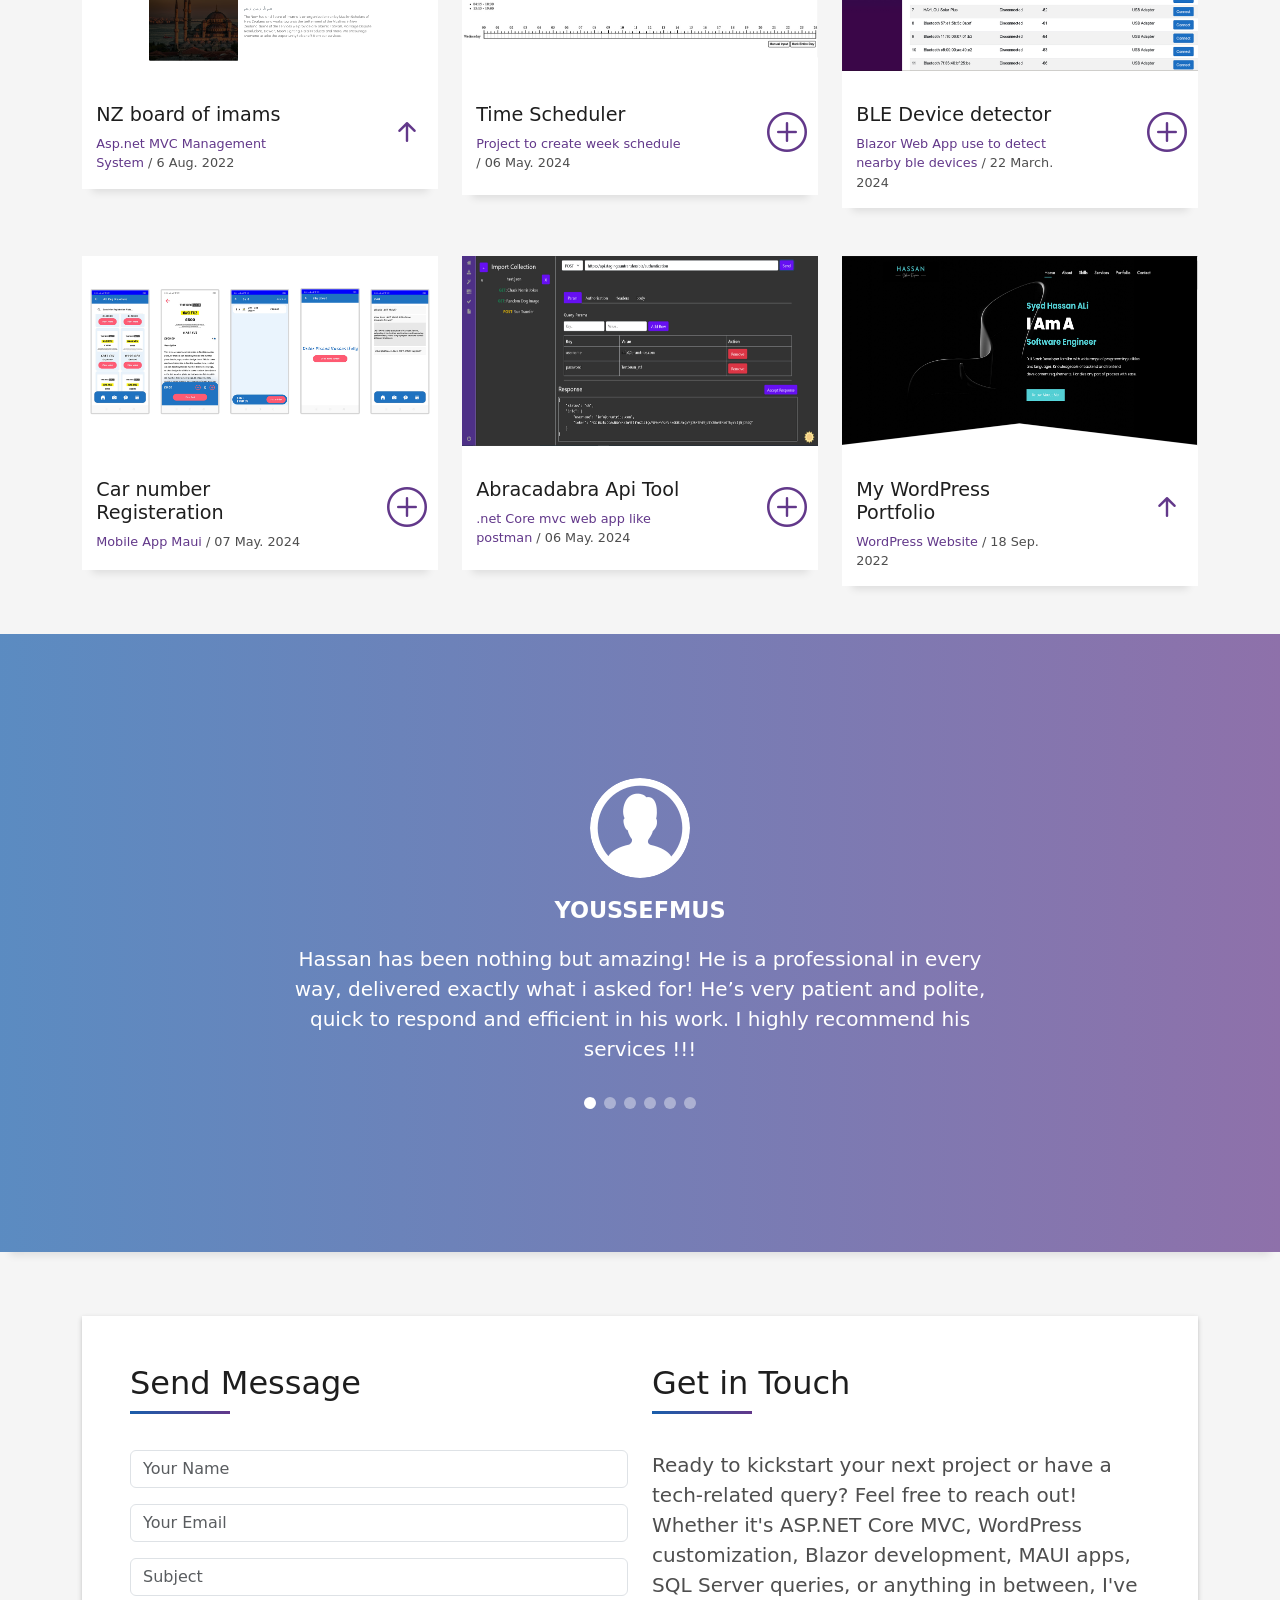
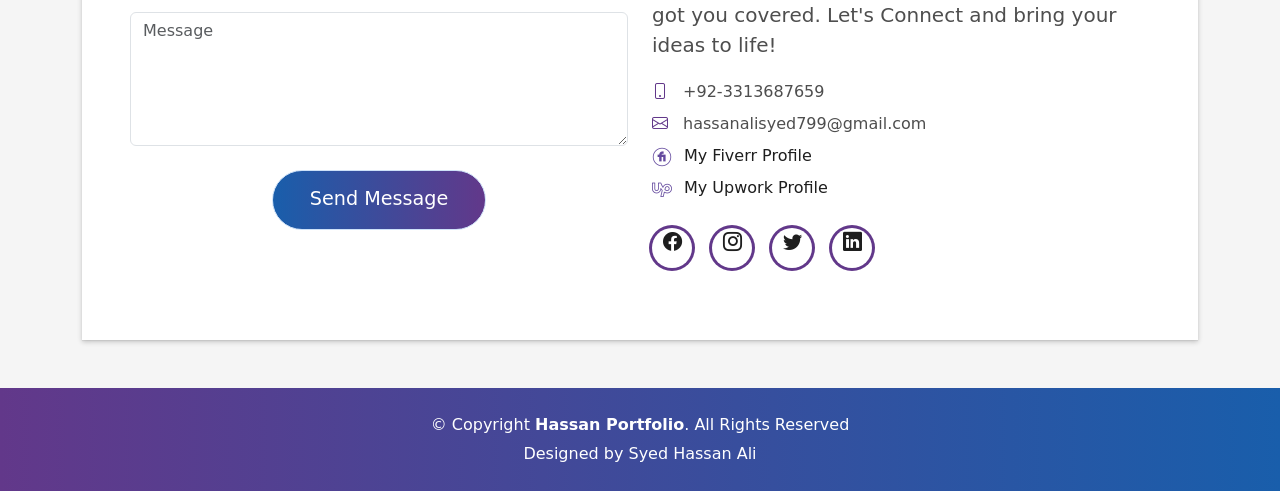
==== commit ff37880b: "Add files via upload" ====
--- a/index.html
+++ b/index.html
@@ -1,4 +1,7 @@
-<html lang="en"><head>
+<!DOCTYPE html>
+<html lang="en">
+
+<head>
   <meta charset="utf-8">
   <meta content="width=device-width, initial-scale=1.0" name="viewport">
 
@@ -15,7 +18,7 @@
   <link href="assets/vendor/bootstrap-icons/bootstrap-icons.css" rel="stylesheet">
   <link href="assets/vendor/glightbox/css/glightbox.min.css" rel="stylesheet">
   <link href="assets/vendor/swiper/swiper-bundle.min.css" rel="stylesheet">
-<link href="https://cdn.jsdelivr.net/npm/bootstrap@5.3.8/dist/css/bootstrap.min.css" rel="stylesheet" integrity="sha384-sRIl4kxILFvY47J16cr9ZwB07vP4J8+LH7qKQnuqkuIAvNWLzeN8tE5YBujZqJLB" crossorigin="anonymous">
+
   <!-- Template Main CSS File -->
   <link href="assets/css/style.css" rel="stylesheet">
 
@@ -36,7 +39,7 @@
           <li><a class="nav-link scrollto active" href="#hero">Home</a></li>
           <li><a class="nav-link scrollto" href="#about">About</a></li>
           <li><a class="nav-link scrollto" href="#services">Services</a></li>
-          <li><a class="nav-link scrollto" href="#work">Work</a></li>
+          <li><a class="nav-link scrollto " href="#work">Work</a></li>
           <!-- <li><a class="nav-link scrollto " href="#blog">Blog</a></li> -->
           <!-- <li class="dropdown"><a href="#"><span>Drop Down</span> <i class="bi bi-chevron-down"></i></a>
             <ul>
@@ -71,7 +74,7 @@
         <div class="container">
           <!--<p class="display-6 color-d">Hello, world!</p>-->
           <h1 class="hero-title mb-4">I am Hassan</h1>
-          <p class="hero-subtitle"><span class="typed" data-typed-items="Developer, Freelancer">F</span><span class="typed-cursor" aria-hidden="true">|</span></p>
+          <p class="hero-subtitle"><span class="typed" data-typed-items="Developer, Freelancer"></span></p>
           <!-- <p class="pt-3"><a class="btn btn-primary btn js-scroll px-4" href="#about" role="button">Learn More</a></p> -->
         </div>
       </div>
@@ -226,7 +229,7 @@
                 <span class="ico-circle"><i class="bi bi-check"></i></span>
               </div>
               <div class="counter-num">
-                <p data-purecounter-start="0" data-purecounter-end="25" data-purecounter-duration="1" class="counter purecounter">0</p>
+                <p data-purecounter-start="0" data-purecounter-end="25" data-purecounter-duration="1" class="counter purecounter"></p>
                 <span class="counter-text">WORKS COMPLETED</span>
               </div>
             </div>
@@ -237,7 +240,7 @@
                 <span class="ico-circle"><i class="bi bi-journal-richtext"></i></span>
               </div>
               <div class="counter-num">
-                <p data-purecounter-start="0" data-purecounter-end="4" data-purecounter-duration="1" class="counter purecounter">0</p>
+                <p data-purecounter-start="0" data-purecounter-end="4" data-purecounter-duration="1" class="counter purecounter"></p>
                 <span class="counter-text">YEARS OF EXPERIENCE</span>
               </div>
             </div>
@@ -248,7 +251,7 @@
                 <span class="ico-circle"><i class="bi bi-people"></i></span>
               </div>
               <div class="counter-num">
-                <p data-purecounter-start="0" data-purecounter-end="10" data-purecounter-duration="1" class="counter purecounter">0</p>
+                <p data-purecounter-start="0" data-purecounter-end="10" data-purecounter-duration="1" class="counter purecounter">+</p>
                 <span class="counter-text">TOTAL CLIENTS</span>
               </div>
             </div>
@@ -431,9 +434,9 @@
         <div class="row">
           <div class="col-md-12">
 
-            <div class="testimonials-slider swiper swiper-initialized swiper-horizontal swiper-backface-hidden" data-aos="fade-up" data-aos-delay="100">
-              <div class="swiper-wrapper" id="swiper-wrapper-d43c88bf6aa445ee" aria-live="off" style="transform: translate3d(-2592px, 0px, 0px); transition-duration: 0ms; transition-delay: 0ms;">
-                  <div class="swiper-slide" role="group" aria-label="1 / 6" data-swiper-slide-index="0">
+            <div class="testimonials-slider swiper" data-aos="fade-up" data-aos-delay="100">
+              <div class="swiper-wrapper">
+                  <div class="swiper-slide">
                   <div class="testimonial-box">
                     <div class="author-test">
                       <img src="assets/img/user.png" alt="" class="rounded-circle b-shadow-a">
@@ -446,7 +449,7 @@
                     </div>
                   </div>
                 </div><!-- End testimonial item -->
- <div class="swiper-slide swiper-slide-prev" role="group" aria-label="2 / 6" data-swiper-slide-index="1">
+ <div class="swiper-slide">
                   <div class="testimonial-box">
                     <div class="author-test">
                       <img src="assets/img/user.png" alt="" class="rounded-circle b-shadow-a">
@@ -459,7 +462,7 @@
                     </div>
                   </div>
                 </div><!-- End testimonial item -->
-                <div class="swiper-slide swiper-slide-active" role="group" aria-label="3 / 6" data-swiper-slide-index="2">
+                <div class="swiper-slide">
                   <div class="testimonial-box">
                     <div class="author-test">
                       <img src="assets/img/user.png" alt="" class="rounded-circle b-shadow-a">
@@ -473,7 +476,7 @@
                   </div>
                 </div><!-- End testimonial item -->
 
-                <div class="swiper-slide swiper-slide-next" role="group" aria-label="4 / 6" data-swiper-slide-index="3">
+                <div class="swiper-slide">
                   <div class="testimonial-box">
                     <div class="author-test">
                       <img src="assets/img/user.png" alt="" class="rounded-circle b-shadow-a">
@@ -486,7 +489,7 @@
                     </div>
                   </div>
                 </div><!-- End testimonial item -->
-                <div class="swiper-slide" role="group" aria-label="5 / 6" data-swiper-slide-index="4">
+                <div class="swiper-slide">
                   <div class="testimonial-box">
                     <div class="author-test">
                       <img src="assets/img/user.png" alt="" class="rounded-circle b-shadow-a">
@@ -499,7 +502,7 @@
                     </div>
                   </div>
                 </div><!-- End testimonial item -->
-                <div class="swiper-slide" role="group" aria-label="6 / 6" data-swiper-slide-index="5">
+                <div class="swiper-slide">
                   <div class="testimonial-box">
                     <div class="author-test">
                       <img src="assets/img/user.png" alt="" class="rounded-circle b-shadow-a">
@@ -514,8 +517,8 @@
                   </div>
                 </div><!-- End testimonial item -->
               </div>
-              <div class="swiper-pagination swiper-pagination-clickable swiper-pagination-bullets swiper-pagination-horizontal"><span class="swiper-pagination-bullet" tabindex="0" role="button" aria-label="Go to slide 1"></span><span class="swiper-pagination-bullet" tabindex="0" role="button" aria-label="Go to slide 2"></span><span class="swiper-pagination-bullet swiper-pagination-bullet-active" tabindex="0" role="button" aria-label="Go to slide 3" aria-current="true"></span><span class="swiper-pagination-bullet" tabindex="0" role="button" aria-label="Go to slide 4"></span><span class="swiper-pagination-bullet" tabindex="0" role="button" aria-label="Go to slide 5"></span><span class="swiper-pagination-bullet" tabindex="0" role="button" aria-label="Go to slide 6"></span></div>
-            <span class="swiper-notification" aria-live="assertive" aria-atomic="true"></span></div>
+              <div class="swiper-pagination"></div>
+            </div>
 
             <!-- <div id="testimonial-mf" class="owl-carousel owl-theme">
           
@@ -640,7 +643,7 @@
     </section> -->
 
     <!-- ======= Contact Section ======= -->
-    <section id="contact" class="paralax-mff footer-paralax bg-image  route">
+    <section id="contact" class="paralax-mff footer-paralax bg-image  route" >
       <div class="overlay-mff"></div>
       <div class="container">
         <div class="row">
@@ -660,22 +663,22 @@
                           <div class="col-md-12 mb-3">
                             <div class="form-group">
                               <input type="hidden" name="phone" class="form-control" id="phone" value="=+923313687659">
-                              <input type="text" name="name" class="form-control" id="name" placeholder="Your Name" required="">
+                              <input type="text" name="name" class="form-control" id="name" placeholder="Your Name" required>
                             </div>
                           </div>
                           <div class="col-md-12 mb-3">
                             <div class="form-group">
-                              <input type="email" class="form-control" name="email" id="email" placeholder="Your Email" required="">
+                              <input type="email" class="form-control" name="email" id="email" placeholder="Your Email" required>
                             </div>
                           </div>
                           <div class="col-md-12 mb-3">
                             <div class="form-group">
-                              <input type="text" class="form-control" name="subject" id="subject" placeholder="Subject" required="">
+                              <input type="text" class="form-control" name="subject" id="subject" placeholder="Subject" required>
                             </div>
                           </div>
                           <div class="col-md-12">
                             <div class="form-group">
-                              <textarea class="form-control" name="text" rows="5" placeholder="Message" required=""></textarea>
+                              <textarea class="form-control" name="text" rows="5" placeholder="Message" required></textarea>
                             </div>
                           </div>
                           <!-- <div class="col-md-12 text-center my-3">
@@ -735,7 +738,7 @@
       <div class="row">
         <div class="col-sm-12">
           <div class="copyright-box">
-            <p class="copyright">© Copyright <strong>Hassan Portfolio</strong>. All Rights Reserved</p>
+            <p class="copyright">&copy; Copyright <strong>Hassan Portfolio</strong>. All Rights Reserved</p>
             <div class="credits">
               <!--
               All the links in the footer should remain intact.
@@ -751,7 +754,7 @@
     </div>
   </footer><!-- End  Footer -->
 
-  
+  <div id="preloader"></div>
   <a href="#" class="back-to-top d-flex align-items-center justify-content-center"><i class="bi bi-arrow-up-short"></i></a>
 
   <!-- Vendor JS Files -->
@@ -763,25 +766,8 @@
   <script src="assets/vendor/php-email-form/validate.js"></script>
 
   <!-- Template Main JS File -->
-  <script src="assets/js/main.js"></script><style data-typed-js-cursor-css="true">
-        .typed-cursor{
-          opacity: 1;
-        }
-        .typed-cursor.typed-cursor--blink{
-          animation: typedjsBlink 0.7s infinite;
-          -webkit-animation: typedjsBlink 0.7s infinite;
-                  animation: typedjsBlink 0.7s infinite;
-        }
-        @keyframes typedjsBlink{
-          50% { opacity: 0.0; }
-        }
-        @-webkit-keyframes typedjsBlink{
-          0% { opacity: 1; }
-          50% { opacity: 0.0; }
-          100% { opacity: 1; }
-        }
-      </style>
-
-<script src="https://cdn.jsdelivr.net/npm/bootstrap@5.3.8/dist/js/bootstrap.bundle.min.js" integrity="sha384-FKyoEForCGlyvwx9Hj09JcYn3nv7wiPVlz7YYwJrWVcXK/BmnVDxM+D2scQbITxI" crossorigin="anonymous"></script>
-
-</body></html>
+  <script src="assets/js/main.js"></script>
+
+</body>
+
+</html>
--- a/assets/css/style.css
+++ b/assets/css/style.css
@@ -0,0 +1,1464 @@
+/**
+* Template Name: DevFolio
+* Template URL: https://bootstrapmade.com/devfolio-bootstrap-portfolio-html-template/
+* Updated: Mar 17 2024 with Bootstrap v5.3.3
+* Author: BootstrapMade.com
+* License: https://bootstrapmade.com/license/
+*/
+
+/*--------------------------------------------------------------
+# General
+--------------------------------------------------------------*/
+body {
+  background-color: #f5f5f5;
+  color: #4e4e4e;
+}
+
+h1,
+h2,
+h3,
+h4,
+h5,
+h6 {
+  color: #1e1e1e;
+}
+
+a {
+  color: #1e1e1e;
+  text-decoration: none;
+  transition: all 0.5s ease-in-out;
+}
+
+a:hover {
+  color: #62388a;
+  text-decoration: none;
+  transition: all 0.5s ease-in-out;
+}
+
+.p-r {
+  position: relative;
+}
+
+.color-a {
+  text-decoration: none;
+  color: #62388a;
+}
+
+.color-d {
+  color: #f5f5f5;
+}
+
+.color-text-a {
+  text-decoration: none;
+  color: #4e4e4e;
+}
+
+.box-shadow,
+.card-blog,
+.work-box,
+.service-box,
+.paralax-mf {
+  box-shadow: 0 13px 8px -10px rgba(0, 0, 0, 0.1);
+}
+
+
+.box-shadow-a,
+.button:hover {
+  text-decoration: none;
+  box-shadow: 0 0 0 4px #cde1f8;
+}
+
+.display-5 {
+  font-size: 2.5rem;
+  font-weight: 300;
+  line-height: 1.1;
+}
+
+.display-6 {
+  font-size: 2rem;
+  font-weight: 300;
+  line-height: 1.1;
+}
+
+.avatar {
+  width: 32px;
+  height: 32px;
+  margin-right: 4px;
+  overflow: hidden;
+}
+
+.bg-image {
+  background-repeat: no-repeat;
+  background-attachment: fixed;
+  background-size: cover;
+  background-position: center center;
+}
+
+@media (max-width: 1024px) {
+  .bg-image {
+    background-attachment: scroll;
+  }
+}
+
+.overlay-mf {
+ background: linear-gradient(to right, #195eab, #62388a); 
+}
+.overlay-mff {
+  background: white; 
+ }
+ 
+
+.overlay-mf {
+  position: absolute;
+  top: 0;
+  left: 0px;
+  padding: 0;
+  height: 100%;
+  width: 100%;
+  opacity: 0.7;
+}
+
+.paralax-mf {
+  position: relative;
+  padding: 8rem 0;
+}
+
+.display-table {
+  width: 100%;
+  height: 100%;
+  display: table;
+}
+
+.table-cell {
+  display: table-cell;
+  vertical-align: middle;
+}
+
+/*--/ Sections /--*/
+.sect-4 {
+  padding: 4rem 0;
+}
+
+.sect-pt4 {
+  padding-top: 4rem;
+}
+
+.sect-mt4 {
+  margin-top: 4rem;
+}
+
+/*--/ Title s /--*/
+.title-s {
+  font-weight: 600;
+  color: #1e1e1e;
+  font-size: 1.1rem;
+}
+
+/*--/ Title A /--*/
+.title-box {
+  margin-bottom: 4rem;
+}
+
+.title-a {
+  text-decoration: none;
+  font-size: 3rem;
+  font-weight: bold;
+  text-transform: uppercase;
+}
+
+.subtitle-a {
+  text-decoration: none;
+  color: #4e4e4e;
+}
+
+.line-mf {
+  width: 40px;
+  height: 5px;
+ background: linear-gradient(to right, #195eab, #62388a); 
+  margin: 0 auto;
+}
+
+/*--/ Title Left /--*/
+.title-box-2 {
+  margin-bottom: 3rem;
+}
+
+.title-left {
+  font-size: 2rem;
+  position: relative;
+}
+
+.title-left:before {
+  content: "";
+  position: absolute;
+  height: 3px;
+ background: linear-gradient(to right, #195eab, #62388a); 
+  width: 100px;
+  bottom: -12px;
+}
+
+/*------/ Box /------*/
+.box-pl2 {
+  padding-left: 2rem;
+}
+
+.box-shadow-full {
+  padding: 3rem 1.25rem;
+  position: relative;
+  background-color: #fff;
+  margin-bottom: 3rem;
+  z-index: 2;
+  box-shadow: 0 1px 1px 0 rgba(0, 0, 0, 0.06), 0 2px 5px 0 rgba(0, 0, 0, 0.2);
+}
+
+@media (min-width: 768px) {
+  .box-shadow-full {
+    padding: 3rem;
+  }
+}
+
+/*------/ Socials /------*/
+.socials {
+  padding: 1.5rem 0;
+}
+
+.socials ul li {
+  display: inline-block;
+}
+
+.socials .ico-circle {
+  height: 40px;
+  width: 40px;
+  font-size: 1.2rem;
+  border-radius: 50%;
+  line-height: 1.6;
+  margin: 0 15px 0 0;
+  box-shadow: 0 0 0 3px #62388a;
+  transition: all 500ms ease;
+}
+
+.socials .ico-circle:hover {
+ background: linear-gradient(to right, #195eab, #62388a); 
+  color: #fff;
+  box-shadow: 0 0 0 3px #cde1f8;
+  transition: all 500ms ease;
+}
+
+/*------/ Ul resect /------*/
+.ul-resect,
+.widget-tags ul,
+.widget-sidebar .list-sidebar,
+.box-comments .list-comments,
+.blog-wrapper .post-meta ul,
+.list-ico,
+.socials ul {
+  list-style: none;
+  padding-left: 0;
+  margin-bottom: 0;
+}
+
+.list-ico {
+  line-height: 2;
+}
+
+.list-ico span {
+  color: #62388a;
+  margin-right: 10px;
+}
+
+/*------/ Ico Circle /------*/
+.ico-circle {
+  height: 100px;
+  width: 100px;
+  font-size: 2rem;
+  border-radius: 50%;
+  line-height: 1.55;
+  margin: 0 auto;
+  text-align: center;
+  box-shadow: 0 0 0 10px #62388a;
+  display: block;
+}
+
+/*------/ Owl Carousel /------*/
+.owl-theme .owl-dots {
+  text-align: center;
+  margin-top: 18px;
+}
+
+.owl-theme .owl-dots .owl-dot {
+  display: inline-block;
+}
+
+.owl-theme .owl-dots .owl-dot span {
+  width: 18px;
+  height: 7px;
+  margin: 5px 5px;
+  background: #cde1f8;
+  border: 0px solid #cde1f8;
+  display: block;
+  transition: all 0.6s ease-in-out;
+  cursor: pointer;
+}
+
+.owl-theme .owl-dots .owl-dot:hover span {
+  background-color: #cde1f8;
+}
+
+.owl-theme .owl-dots .owl-dot.active span {
+  background-color: #1B1B1B;
+  width: 25px;
+}
+
+/*--/ Scrolltop s /--*/
+.scrolltop-mf {
+  position: relative;
+  display: none;
+}
+
+.scrolltop-mf span {
+  z-index: 999;
+  position: fixed;
+  width: 42px;
+  height: 42px;
+ background: linear-gradient(to right, #195eab, #62388a); 
+  opacity: 0.7;
+  font-size: 1.6rem;
+  line-height: 1.5;
+  text-align: center;
+  color: #fff;
+  top: auto;
+  left: auto;
+  right: 30px;
+  bottom: 50px;
+  cursor: pointer;
+  border-radius: 50%;
+}
+
+/*--------------------------------------------------------------
+# Back to top button
+--------------------------------------------------------------*/
+.back-to-top {
+  position: fixed;
+  visibility: hidden;
+  opacity: 0;
+  right: 15px;
+  bottom: 15px;
+  z-index: 996;
+  background: #62388a;
+  width: 40px;
+  height: 40px;
+  border-radius: 50px;
+  transition: all 0.4s;
+}
+
+.back-to-top i {
+  font-size: 28px;
+  color: #fff;
+  line-height: 0;
+}
+
+.back-to-top:hover {
+  background: #298eff;
+  color: #fff;
+}
+
+.back-to-top.active {
+  visibility: visible;
+  opacity: 1;
+}
+
+/*------/ Prelaoder /------*/
+#preloader {
+  position: fixed;
+  top: 0;
+  left: 0;
+  right: 0;
+  bottom: 0;
+  z-index: 9999;
+  overflow: hidden;
+  background: #fff;
+}
+
+#preloader:before {
+  content: "";
+  position: fixed;
+  top: calc(50% - 30px);
+  left: calc(50% - 30px);
+  border: 6px solid #f2f2f2;
+  border-top: 6px solid #62388a;
+  border-radius: 50%;
+  width: 60px;
+  height: 60px;
+  animation: animate-preloader 1s linear infinite;
+}
+
+@keyframes animate-preloader {
+  0% {
+    transform: rotate(0deg);
+  }
+
+  100% {
+    transform: rotate(360deg);
+  }
+}
+
+/*------/ Button /------*/
+.button {
+  display: inline-block;
+  padding: 0.3rem 0.6rem;
+  text-align: center;
+  vertical-align: middle;
+  -webkit-user-select: none;
+  -moz-user-select: none;
+  user-select: none;
+  font-size: 1rem;
+  border-radius: 0.3rem;
+  border: 1px solid transparent;
+  transition: all 500ms ease;
+  cursor: pointer;
+}
+
+.button:focus {
+  outline: 0;
+}
+
+.button:hover {
+  background: linear-gradient(to right, #195eab, #62388a); 
+  color: #fff;
+  transition: all 500ms ease;
+}
+
+.button-a {
+  text-decoration: none;
+ background: linear-gradient(to right, #195eab, #62388a); 
+  color: #fff;
+  border-color: #cde1f8;
+}
+
+.button-big {
+  padding: 0.9rem 2.3rem;
+  font-size: 1.2rem;
+}
+
+.button-rouded {
+  border-radius: 5rem;
+}
+
+.btn-lg {
+  padding: 0.5rem 1rem;
+  font-size: 1.25rem;
+  line-height: 1.5;
+  border-radius: 0.3rem;
+}
+
+/*--------------------------------------------------------------
+# Header
+--------------------------------------------------------------*/
+#header {
+  transition: all 0.5s;
+  z-index: 997;
+  padding: 20px 0;
+}
+
+#header .logo {
+  font-size: 28px;
+  margin: 0;
+  padding: 0;
+  font-weight: 600;
+  letter-spacing: 1px;
+}
+
+#header .logo a {
+  color: #fff;
+}
+
+#header .logo img {
+  max-height: 40px;
+}
+
+#header.header-scrolled {
+  background: linear-gradient(to left, #195eab, #62388a); 
+  padding: 12px 0;
+}
+
+/*--------------------------------------------------------------
+# Navigation Menu
+--------------------------------------------------------------*/
+/**
+* Desktop Navigation 
+*/
+.navbar {
+  padding: 0;
+}
+
+.navbar ul {
+  margin: 0;
+  padding: 0;
+  display: flex;
+  list-style: none;
+  align-items: center;
+}
+
+.navbar li {
+  position: relative;
+}
+
+.navbar>ul>li {
+  white-space: nowrap;
+  padding: 10px 0 10px 30px;
+}
+
+.navbar a,
+.navbar a:focus {
+  display: flex;
+  align-items: center;
+  justify-content: space-between;
+  color: #fff;
+  font-size: 16px;
+  font-weight: 600;
+  padding: 0;
+  white-space: nowrap;
+  transition: 0.3s;
+  letter-spacing: 0.4px;
+  position: relative;
+  text-transform: uppercase;
+}
+
+.navbar a i,
+.navbar a:focus i {
+  font-size: 12px;
+  line-height: 0;
+  margin-left: 5px;
+}
+
+.navbar>ul>li>a:before {
+  content: "";
+  position: absolute;
+  width: 100%;
+  height: 2px;
+  bottom: -6px;
+  left: 0;
+  width: 0;
+  background-color: #fff;
+  visibility: hidden;
+  transition: all 0.3s ease-in-out 0s;
+}
+
+.navbar a:hover:before,
+.navbar li:hover>a:before,
+.navbar .active:before {
+  visibility: visible;
+  width: 80%;
+}
+
+.navbar a:hover,
+.navbar .active,
+.navbar .active:focus,
+.navbar li:hover>a {
+  color: #fff;
+}
+
+.navbar .dropdown ul {
+  display: block;
+  position: absolute;
+  left: 30px;
+  top: calc(100% + 30px);
+  margin: 0;
+  padding: 10px 0;
+  z-index: 99;
+  opacity: 0;
+  visibility: hidden;
+  background: #fff;
+  box-shadow: 0px 0px 30px rgba(127, 137, 161, 0.25);
+  transition: 0.3s;
+}
+
+.navbar .dropdown ul li {
+  min-width: 200px;
+}
+
+.navbar .dropdown ul a {
+  padding: 10px 20px;
+  font-size: 14px;
+  text-transform: none;
+  color: #4e4e4e;
+}
+
+.navbar .dropdown ul a i {
+  font-size: 12px;
+}
+
+.navbar .dropdown ul a:hover,
+.navbar .dropdown ul .active:hover,
+.navbar .dropdown ul li:hover>a {
+  color: #62388a;
+}
+
+.navbar .dropdown:hover>ul {
+  opacity: 1;
+  top: 100%;
+  visibility: visible;
+}
+
+.navbar .dropdown .dropdown ul {
+  top: 0;
+  left: calc(100% - 30px);
+  visibility: hidden;
+}
+
+.navbar .dropdown .dropdown:hover>ul {
+  opacity: 1;
+  top: 0;
+  left: 100%;
+  visibility: visible;
+}
+
+@media (max-width: 1366px) {
+  .navbar .dropdown .dropdown ul {
+    left: -90%;
+  }
+
+  .navbar .dropdown .dropdown:hover>ul {
+    left: -100%;
+  }
+}
+
+/**
+* Mobile Navigation 
+*/
+.mobile-nav-toggle {
+  color: #fff;
+  font-size: 28px;
+  cursor: pointer;
+  display: none;
+  line-height: 0;
+  transition: 0.5s;
+}
+
+@media (max-width: 991px) {
+  .mobile-nav-toggle {
+    display: block;
+  }
+
+  .navbar ul {
+    display: none;
+  }
+}
+
+.navbar-mobile {
+  position: fixed;
+  overflow: hidden;
+  top: 0;
+  right: 0;
+  left: 0;
+  bottom: 0;
+  background: rgba(78, 78, 78, 0.9);
+  transition: 0.3s;
+  z-index: 999;
+}
+
+.navbar-mobile .mobile-nav-toggle {
+  position: absolute;
+  top: 15px;
+  right: 15px;
+}
+
+.navbar-mobile ul {
+  display: block;
+  position: absolute;
+  top: 55px;
+  right: 15px;
+  bottom: 15px;
+  left: 15px;
+  padding: 10px 0;
+  background-color: #fff;
+  overflow-y: auto;
+  transition: 0.3s;
+}
+
+.navbar-mobile>ul>li {
+  padding: 0;
+}
+
+.navbar-mobile a:hover:before,
+.navbar-mobile li:hover>a:before,
+.navbar-mobile .active:before {
+  visibility: hidden;
+}
+
+.navbar-mobile a,
+.navbar-mobile a:focus {
+  padding: 10px 20px;
+  font-size: 15px;
+  color: #4e4e4e;
+}
+
+.navbar-mobile a:hover,
+.navbar-mobile .active,
+.navbar-mobile li:hover>a {
+  color: #62388a;
+}
+
+.navbar-mobile .getstarted,
+.navbar-mobile .getstarted:focus {
+  margin: 15px;
+}
+
+.navbar-mobile .dropdown ul {
+  position: static;
+  display: none;
+  margin: 10px 20px;
+  padding: 10px 0;
+  z-index: 99;
+  opacity: 1;
+  visibility: visible;
+  background: #fff;
+  box-shadow: 0px 0px 30px rgba(127, 137, 161, 0.25);
+}
+
+.navbar-mobile .dropdown ul li {
+  min-width: 200px;
+}
+
+.navbar-mobile .dropdown ul a {
+  padding: 10px 20px;
+}
+
+.navbar-mobile .dropdown ul a i {
+  font-size: 12px;
+}
+
+.navbar-mobile .dropdown ul a:hover,
+.navbar-mobile .dropdown ul .active:hover,
+.navbar-mobile .dropdown ul li:hover>a {
+  color: #62388a;
+}
+
+.navbar-mobile .dropdown>.dropdown-active {
+  display: block;
+}
+
+/*--------------------------------------------------------------
+# Hero Section
+--------------------------------------------------------------*/
+.hero {
+  height: 100vh;
+  position: relative;
+  color: #fff;
+}
+
+.hero .hero-content {
+  text-align: center;
+  position: absolute;
+}
+
+.hero .overlay-itro {
+  background-color: rgba(0, 0, 0, 0.6);
+  position: absolute;
+  top: 0;
+  left: 0px;
+  padding: 0;
+  height: 100%;
+  width: 100%;
+  opacity: 0.9;
+}
+
+.hero .hero-title {
+  color: #fff;
+  font-weight: 600;
+  font-size: 3rem;
+}
+
+@media (min-width: 768px) {
+  .hero .hero-title {
+    font-size: 4.5rem;
+  }
+}
+
+.hero .hero-subtitle {
+  font-size: 1.5rem;
+  font-weight: 600;
+}
+
+@media (min-width: 768px) {
+  .hero .hero-subtitle {
+    font-size: 2.5rem;
+  }
+}
+
+.hero .text-slider-items {
+  display: none;
+}
+
+.hero-single {
+  height: 350px;
+}
+
+.hero-single .hero-content {
+  margin-top: 30px;
+}
+
+.hero-single .hero-title {
+  text-transform: uppercase;
+  font-size: 3rem;
+}
+
+@media (min-width: 768px) {
+  .hero-single .hero-title {
+    font-size: 3.5rem;
+  }
+}
+
+.hero-single .breadcrumb {
+  background-color: transparent;
+  color: #62388a;
+}
+
+.hero-single .breadcrumb .breadcrumb-item:before {
+  color: #cde1f8;
+}
+
+.hero-single .breadcrumb .breadcrumb-item.active {
+  color: #cde1f8;
+}
+
+.hero-single .breadcrumb a {
+  color: #fff;
+}
+
+/*--------------------------------------------------------------
+# About
+--------------------------------------------------------------*/
+.about-mf .box-shadow-full {
+  padding-top: 4rem;
+  padding-bottom: 4rem;
+}
+
+.about-mf .about-img {
+  margin-bottom: 2rem;
+}
+
+.about-mf .about-img img {
+  margin-left: 10px;
+}
+
+@media (min-width: 767px) {
+  .about-mf .box-pl2 {
+    margin-top: 3rem;
+    padding-left: 0rem;
+  }
+}
+
+.skill-mf span {
+  color: #4e4e4e;
+}
+
+.skill-mf .progress {
+  background-color: #cde1f8;
+  margin: 0.5rem 0 1.2rem 0;
+  border-radius: 0;
+  height: 0.7rem;
+}
+.skill-mf .progress .progress-bar {
+  height: 0.7rem;
+  background: linear-gradient(to right, #195eab, #62388a); /* Adjust gradient colors as per your preference */
+}
+
+/*--------------------------------------------------------------
+# Services
+--------------------------------------------------------------*/
+.service-box {
+  background-color: #fff;
+  padding: 2.5rem 1.3rem;
+  border-radius: 1rem;
+  margin-bottom: 3rem;
+  text-align: center;
+}
+
+.service-box:hover .ico-circle {
+  transition: all 500ms ease;
+  color: #fff;
+ background: linear-gradient(to right, #195eab, #62388a); 
+  box-shadow: 0 0 0 10px #cde1f8;
+}
+
+.service-box .service-ico {
+  margin-bottom: 1rem;
+  color: #1e1e1e;
+}
+
+.service-box .ico-circle {
+  transition: all 500ms ease;
+  display: inline-flex;
+  align-items: center;
+  justify-content: center;
+}
+
+.service-box .ico-circle i {
+  line-height: 0;
+  font-size: 40px;
+}
+
+.service-box .s-title {
+  font-size: 1.4rem;
+  text-transform: uppercase;
+  text-align: center;
+  padding: 0.4rem 0;
+}
+
+.service-box .s-description {
+  color: #4e4e4e;
+}
+
+/*--------------------------------------------------------------
+# Counter
+--------------------------------------------------------------*/
+.counter-box {
+  color: #fff;
+  text-align: center;
+}
+
+@media (min-width: 577px) {
+  .counter-box {
+    margin-bottom: 1.8rem;
+  }
+}
+
+.counter-ico {
+  margin-bottom: 1rem;
+}
+
+.counter-ico .ico-circle {
+  height: 60px;
+  width: 60px;
+  line-height: 1.5;
+  box-shadow: 0 0 0 10px #cde1f8;
+}
+
+.counter-num .counter {
+  font-size: 2rem;
+  margin-bottom: 0;
+}
+
+/*--------------------------------------------------------------
+# Portfolio
+--------------------------------------------------------------*/
+.work-box {
+  margin-bottom: 3rem;
+  -webkit-backface-visibility: hidden;
+  backface-visibility: hidden;
+  background-color: #fff;
+}
+
+.work-box:hover img {
+  transform: scale(1.3);
+}
+
+.work-img {
+  display: block;
+  overflow: hidden;
+}
+
+.work-img img {
+  transition: all 1s;
+}
+
+.work-content {
+  padding: 2rem 3% 1rem 4%;
+}
+
+.work-content .w-more {
+  color: #4e4e4e;
+  font-size: 0.8rem;
+}
+
+.work-content .w-more .w-ctegory {
+  color: #62388a;
+}
+
+.work-content .w-like {
+  font-size: 2.5rem;
+  color: #62388a;
+  float: right;
+}
+
+.work-content .w-like a {
+  color: #62388a;
+}
+
+.work-content .w-like .num-like {
+  font-size: 0.7rem;
+}
+
+.w-title {
+  font-size: 1.2rem;
+}
+
+/*--------------------------------------------------------------
+# Portfolio Details
+--------------------------------------------------------------*/
+.portfolio-details {
+  padding-top: 40px;
+}
+
+.portfolio-details .portfolio-details-slider img {
+  width: 100%;
+}
+
+.portfolio-details .portfolio-details-slider .swiper-pagination {
+  margin-top: 20px;
+  position: relative;
+}
+
+.portfolio-details .portfolio-details-slider .swiper-pagination .swiper-pagination-bullet {
+  width: 12px;
+  height: 12px;
+  background-color: #fff;
+  opacity: 1;
+  border: 1px solid #62388a;
+}
+
+.portfolio-details .portfolio-details-slider .swiper-pagination .swiper-pagination-bullet-active {
+ background: linear-gradient(to right, #195eab, #62388a); 
+}
+
+.portfolio-details .portfolio-info {
+  padding: 30px;
+  box-shadow: 0px 0 30px rgba(78, 78, 78, 0.08);
+}
+
+.portfolio-details .portfolio-info h3 {
+  font-size: 22px;
+  font-weight: 700;
+  margin-bottom: 20px;
+  padding-bottom: 20px;
+  border-bottom: 1px solid #eee;
+}
+
+.portfolio-details .portfolio-info ul {
+  list-style: none;
+  padding: 0;
+  font-size: 15px;
+}
+
+.portfolio-details .portfolio-info ul li+li {
+  margin-top: 10px;
+}
+
+.portfolio-details .portfolio-description {
+  padding-top: 30px;
+}
+
+.portfolio-details .portfolio-description h2 {
+  font-size: 26px;
+  font-weight: 700;
+  margin-bottom: 20px;
+}
+
+.portfolio-details .portfolio-description p {
+  padding: 0;
+}
+
+/*--------------------------------------------------------------
+# Testimonials
+--------------------------------------------------------------*/
+.testimonial-box {
+  color: #fff;
+  text-align: center;
+}
+
+.testimonial-box .author-test {
+  margin-top: 1rem;
+}
+
+.testimonial-box .author-test img {
+  margin: 0 auto;
+}
+
+.testimonial-box .author {
+  color: #fff;
+  text-transform: uppercase;
+  font-weight: 600;
+  margin: 1rem 0;
+  display: block;
+  font-size: 1.4rem;
+}
+
+.testimonial-box .comit {
+  font-size: 2rem;
+  color: #62388a;
+  background-color: #fff;
+  width: 52px;
+  height: 52px;
+  display: block;
+  margin: 0 auto;
+  border-radius: 50%;
+  line-height: 1.6;
+}
+
+@media (min-width: 768px) {
+  .testimonial-box .description {
+    padding: 0 5rem;
+  }
+}
+
+@media (min-width: 992px) {
+  .testimonial-box .description {
+    padding: 0 8rem;
+  }
+}
+
+@media (min-width: 1200px) {
+  .testimonial-box .description {
+    padding: 0 13rem;
+  }
+}
+
+.swiper-pagination {
+  margin-top: 20px;
+  position: relative;
+}
+
+.swiper-pagination .swiper-pagination-bullet {
+  width: 12px;
+  height: 12px;
+  background-color: rgba(255, 255, 255, 0.4);
+  opacity: 1;
+}
+
+.swiper-pagination .swiper-pagination-bullet-active {
+  background-color: #fff;
+}
+
+/*--------------------------------------------------------------
+# Contact
+--------------------------------------------------------------*/
+
+
+.contact-mf {
+  margin-top: 4rem;
+}
+
+@media (min-width: 767px) {
+  .contact-mf .box-pl2 {
+    margin-top: 3rem;
+    padding-left: 0rem;
+  }
+}
+
+.php-email-form .error-message {
+  display: none;
+  color: #fff;
+  background: #ed3c0d;
+  text-align: center;
+  padding: 15px;
+  font-weight: 600;
+}
+
+.php-email-form .sent-message {
+  display: none;
+  color: #fff;
+  background: #18d26e;
+  text-align: center;
+  padding: 15px;
+  font-weight: 600;
+}
+
+.php-email-form .loading {
+  display: none;
+  background: #fff;
+  text-align: center;
+  padding: 15px;
+}
+
+.php-email-form .loading:before {
+  content: "";
+  display: inline-block;
+  border-radius: 50%;
+  width: 24px;
+  height: 24px;
+  margin: 0 10px -6px 0;
+  border: 3px solid #18d26e;
+  border-top-color: #eee;
+  animation: animate-loading 1s linear infinite;
+}
+
+.php-email-form input,
+.php-email-form textarea {
+  border-radius: 0;
+  box-shadow: none;
+  font-size: 14px;
+}
+
+.php-email-form input:focus,
+.php-email-form textarea:focus {
+  border-color: #62388a;
+}
+
+.php-email-form input {
+  padding: 10px 15px;
+}
+
+.php-email-form textarea {
+  padding: 12px 15px;
+  margin-bottom: 0;
+}
+
+.php-email-form button[type=submit] {
+  background: #62388a;
+  border: 0;
+  padding: 10px 24px;
+  color: #fff;
+  transition: 0.4s;
+}
+
+.php-email-form button[type=submit]:hover {
+  background: linear-gradient(to right, #195eab, #62388a); 
+}
+
+@keyframes animate-loading {
+  0% {
+    transform: rotate(0deg);
+  }
+
+  100% {
+    transform: rotate(360deg);
+  }
+}
+
+/*--------------------------------------------------------------
+# Blog
+--------------------------------------------------------------*/
+@media (min-width: 767px) {
+  .card-blog {
+    margin-bottom: 3rem;
+  }
+}
+
+.card-blog .card-body {
+  position: relative;
+}
+
+.card-blog .card-category-box {
+  position: absolute;
+  text-align: center;
+  top: -16px;
+  left: 15px;
+  right: 15px;
+  line-height: 25px;
+  overflow: hidden;
+}
+
+.card-blog .card-category {
+  display: inline-block;
+  color: #fff;
+  padding: 0 15px 5px;
+  overflow: hidden;
+ background: linear-gradient(to right, #195eab, #62388a); 
+  border-radius: 4px;
+}
+
+.card-blog .card-category .category {
+  color: #fff;
+  display: inline-block;
+  text-transform: uppercase;
+  font-size: 0.7rem;
+  letter-spacing: 0.1px;
+  margin-bottom: 0;
+}
+
+.card-blog .card-title {
+  font-size: 1.3rem;
+  margin-top: 0.6rem;
+}
+
+.card-blog .card-description {
+  color: #4e4e4e;
+}
+
+.card-blog .post-author {
+  display: inline-block;
+}
+
+.card-blog .post-date {
+  color: #4e4e4e;
+  display: inline-block;
+  float: right;
+}
+
+/*--------------------------------------------------------------
+# Blog Single
+--------------------------------------------------------------*/
+.post-box,
+.form-comments,
+.box-comments,
+.widget-sidebar {
+  padding: 2rem;
+  background-color: #fff;
+  margin-bottom: 3rem;
+}
+
+@media (min-width: 768px) {
+
+  .post-box,
+  .form-comments,
+  .box-comments,
+  .widget-sidebar {
+    padding: 3rem;
+  }
+}
+
+.blog-wrapper .article-title {
+  font-size: 1.5rem;
+}
+
+@media (min-width: 768px) {
+  .blog-wrapper .article-title {
+    font-size: 1.9rem;
+  }
+}
+
+.blog-wrapper .post-meta {
+  margin: 1rem 0;
+}
+
+.blog-wrapper .post-meta ul {
+  border-left: 4px solid #62388a;
+  margin-top: 1rem;
+}
+
+.blog-wrapper .post-meta ul li {
+  display: inline-block;
+  margin-left: 15px;
+}
+
+.blog-wrapper .post-meta ul a {
+  color: #62388a;
+}
+
+.blog-wrapper .post-meta ul span {
+  color: #1e1e1e;
+}
+
+.blog-wrapper .blockquote {
+  border-left: 4px solid #62388a;
+  padding: 18px;
+  font-style: italic;
+}
+
+/*------/ Comments /------*/
+.box-comments .list-comments li {
+  padding-bottom: 40px;
+}
+
+.box-comments .list-comments .comment-avatar {
+  display: table-cell;
+  vertical-align: top;
+}
+
+.box-comments .list-comments .comment-avatar img {
+  width: 80px;
+  height: 80px;
+}
+
+.box-comments .list-comments .comment-author {
+  font-size: 1.3rem;
+}
+
+@media (min-width: 768px) {
+  .box-comments .list-comments .comment-author {
+    font-size: 1.5rem;
+  }
+}
+
+.box-comments .list-comments .comment-details {
+  display: table-cell;
+  vertical-align: top;
+  padding-left: 25px;
+}
+
+.box-comments .list-comments a {
+  color: #62388a;
+}
+
+.box-comments .list-comments span {
+  color: #1e1e1e;
+  font-style: italic;
+}
+
+.box-comments .comment-children {
+  margin-left: 40px;
+}
+
+/*------/ Sidebar /------*/
+.widget-sidebar .sidebar-title {
+  font-size: 1.6rem;
+  font-weight: 600;
+  border-left: 5px solid #62388a;
+  padding-left: 15px;
+  text-transform: uppercase;
+  margin-bottom: 1.5rem;
+}
+
+.widget-sidebar .list-sidebar li {
+  position: relative;
+  padding: 6px 0 6px 24px;
+}
+
+.widget-sidebar .list-sidebar li:before {
+  position: absolute;
+  content: "";
+  width: 10px;
+  height: 1px;
+  left: 0;
+ background: linear-gradient(to right, #195eab, #62388a); 
+  top: 20px;
+}
+
+.sidebar-search input {
+  background-color: #fff;
+  border-radius: 0;
+  transition: all 0.5s ease-in-out;
+}
+
+.sidebar-search .btn-search {
+ background: linear-gradient(to right, #195eab, #62388a); 
+  border-color: #62388a;
+  border-radius: 0;
+  padding-left: 20px;
+  padding-right: 20px;
+}
+
+.widget-tags ul li {
+  display: inline-block;
+ background: linear-gradient(to right, #195eab, #62388a); 
+  padding: 0.2rem 0.6rem;
+  margin-bottom: 0.5rem;
+  border-radius: 15px;
+}
+
+.widget-tags ul li a {
+  color: #fff;
+}
+
+/*--------------------------------------------------------------
+# Footer
+--------------------------------------------------------------*/
+footer {
+  text-align: center;
+  color: #fff;
+  padding: 25px 0;
+  background: linear-gradient(to left, #195eab, #62388a); 
+}
+
+footer .copyright {
+  margin-bottom: 0.3rem;
+}
+
+footer .credits {
+  margin-bottom: 0;
+}
+
+footer .credits a {
+  color: #fff;
+}
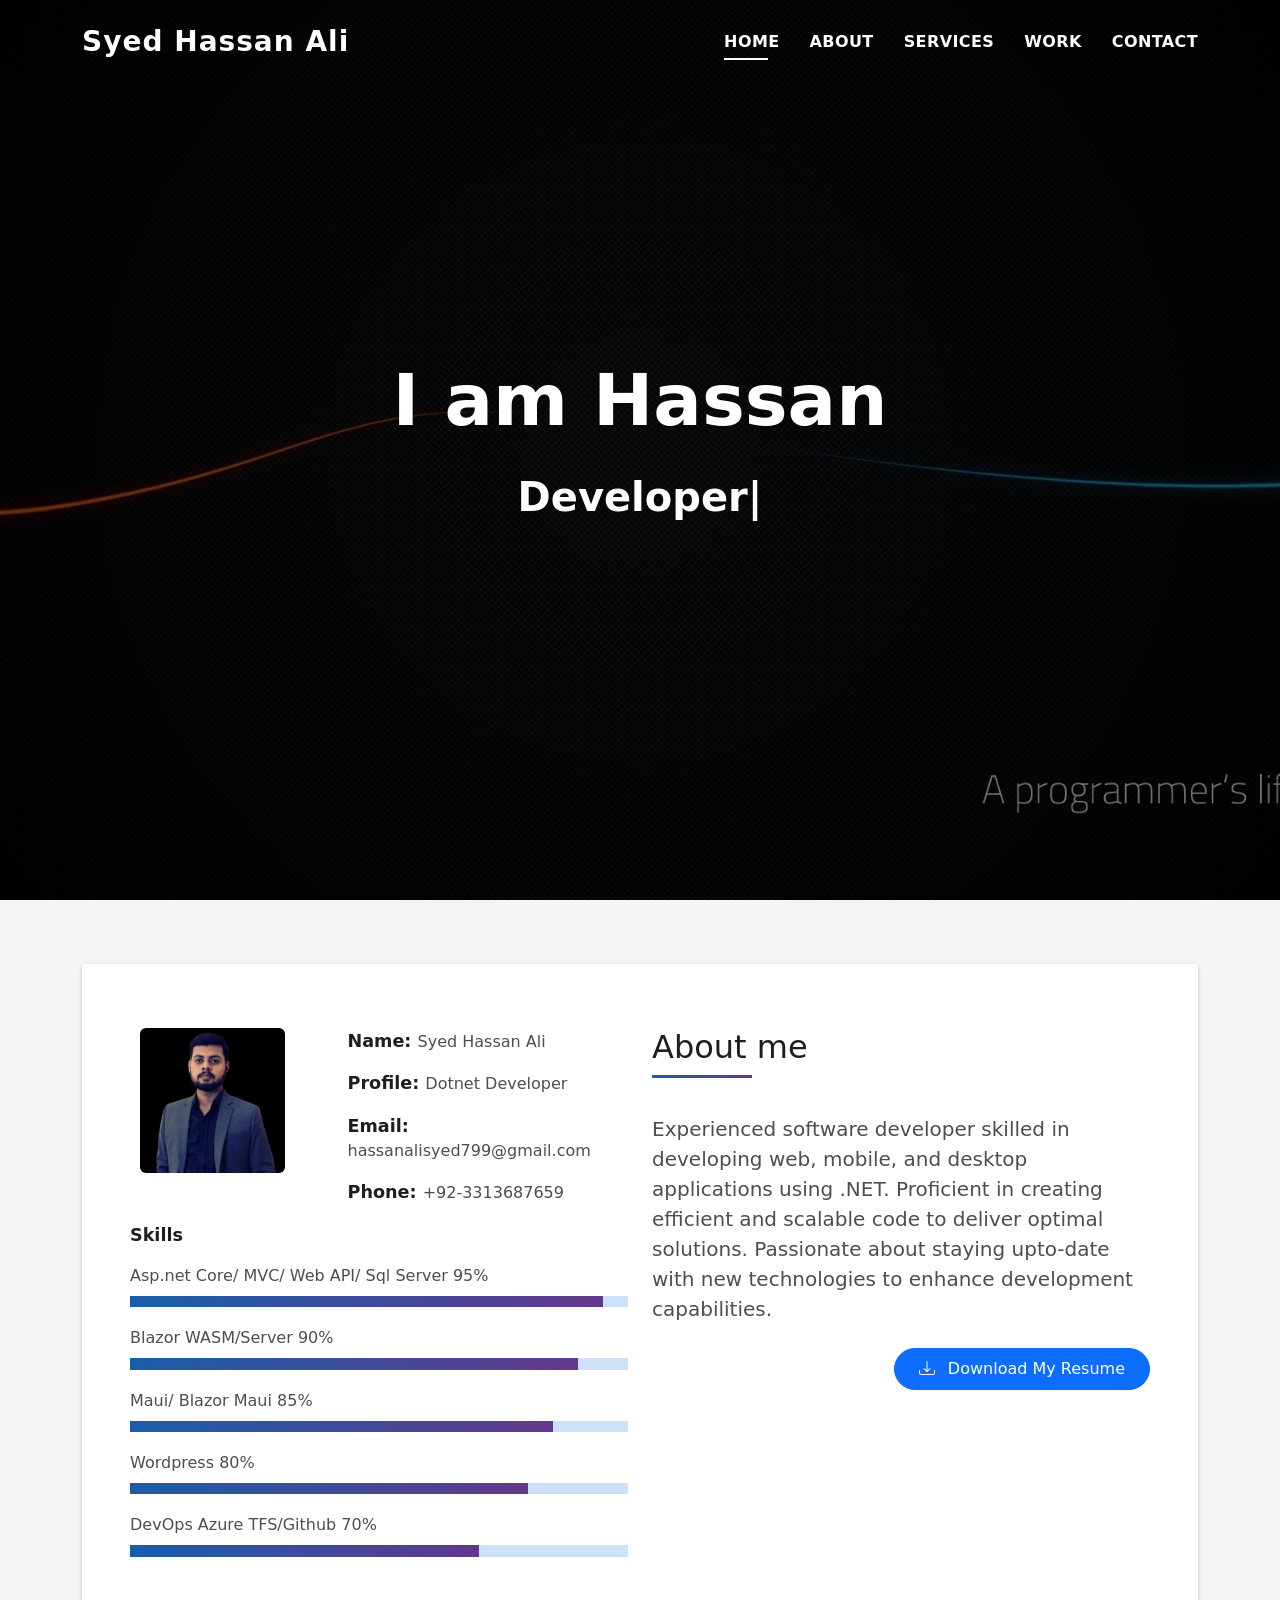
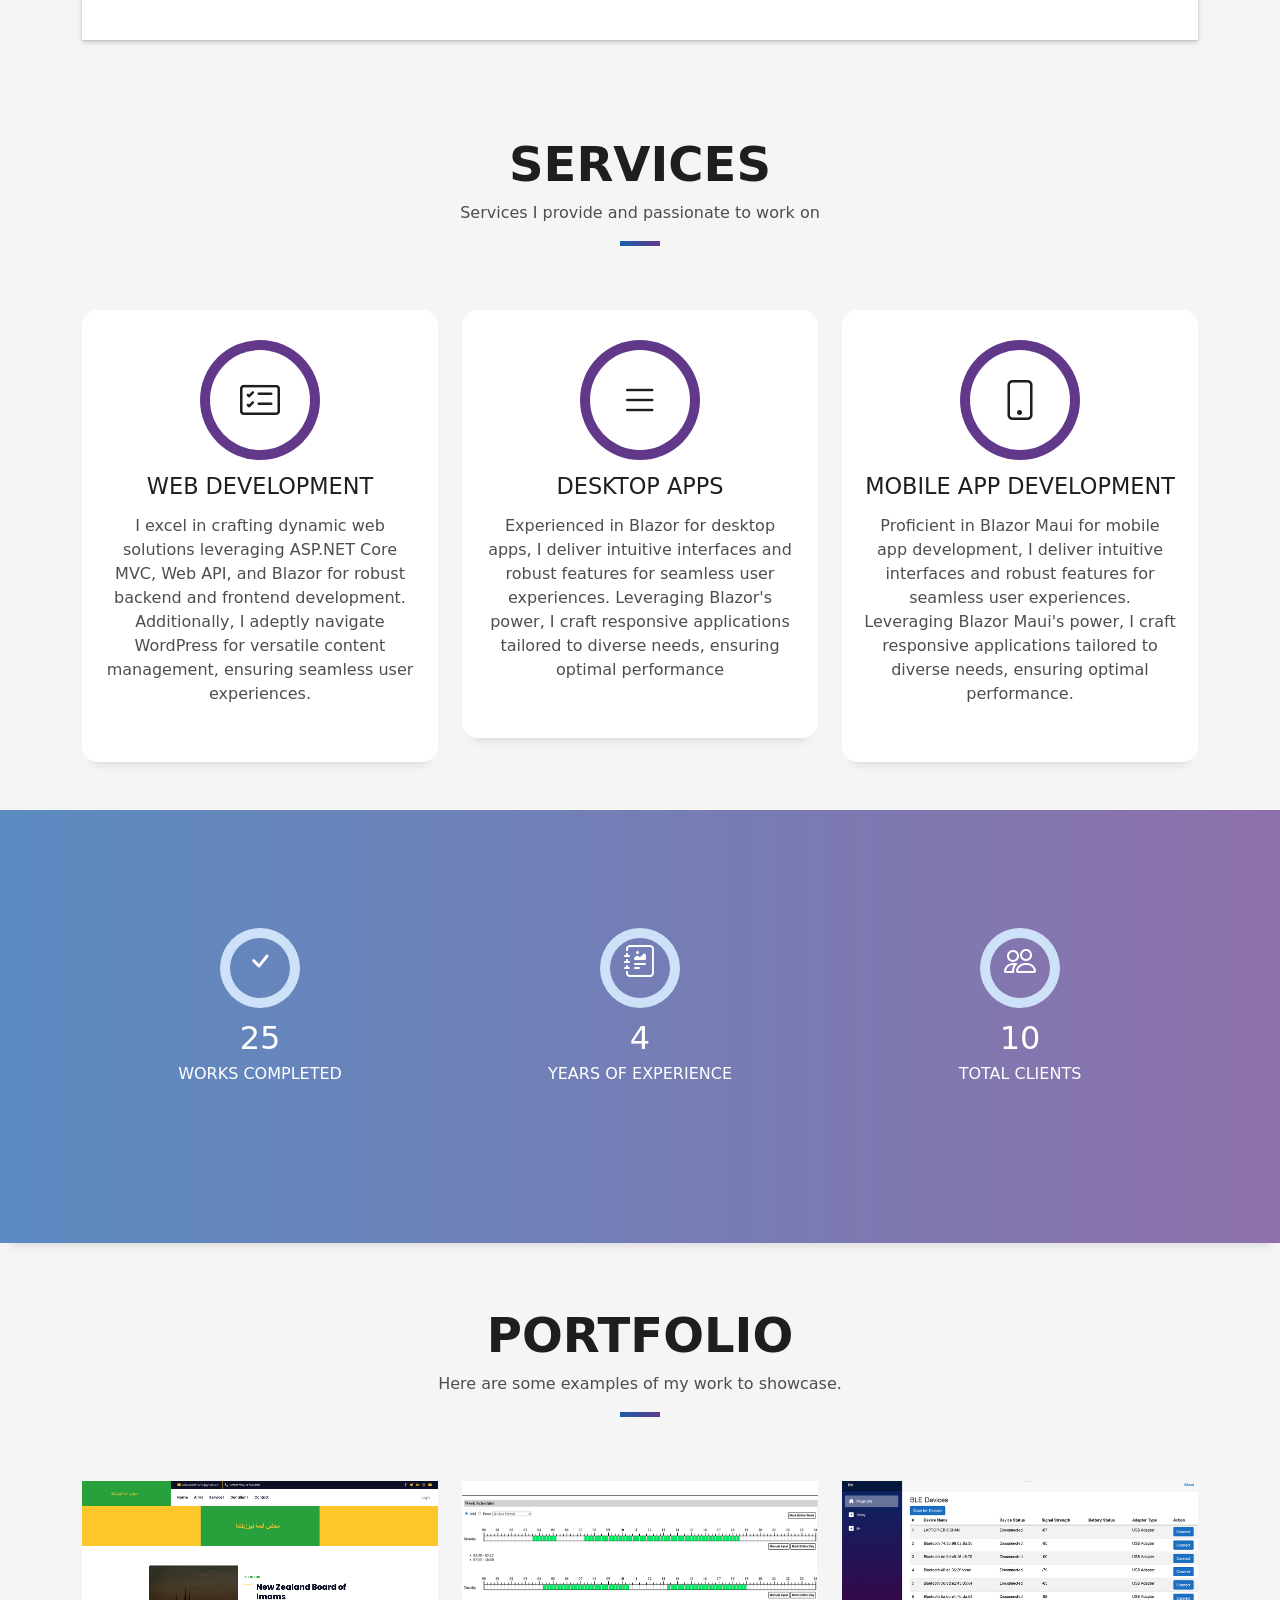
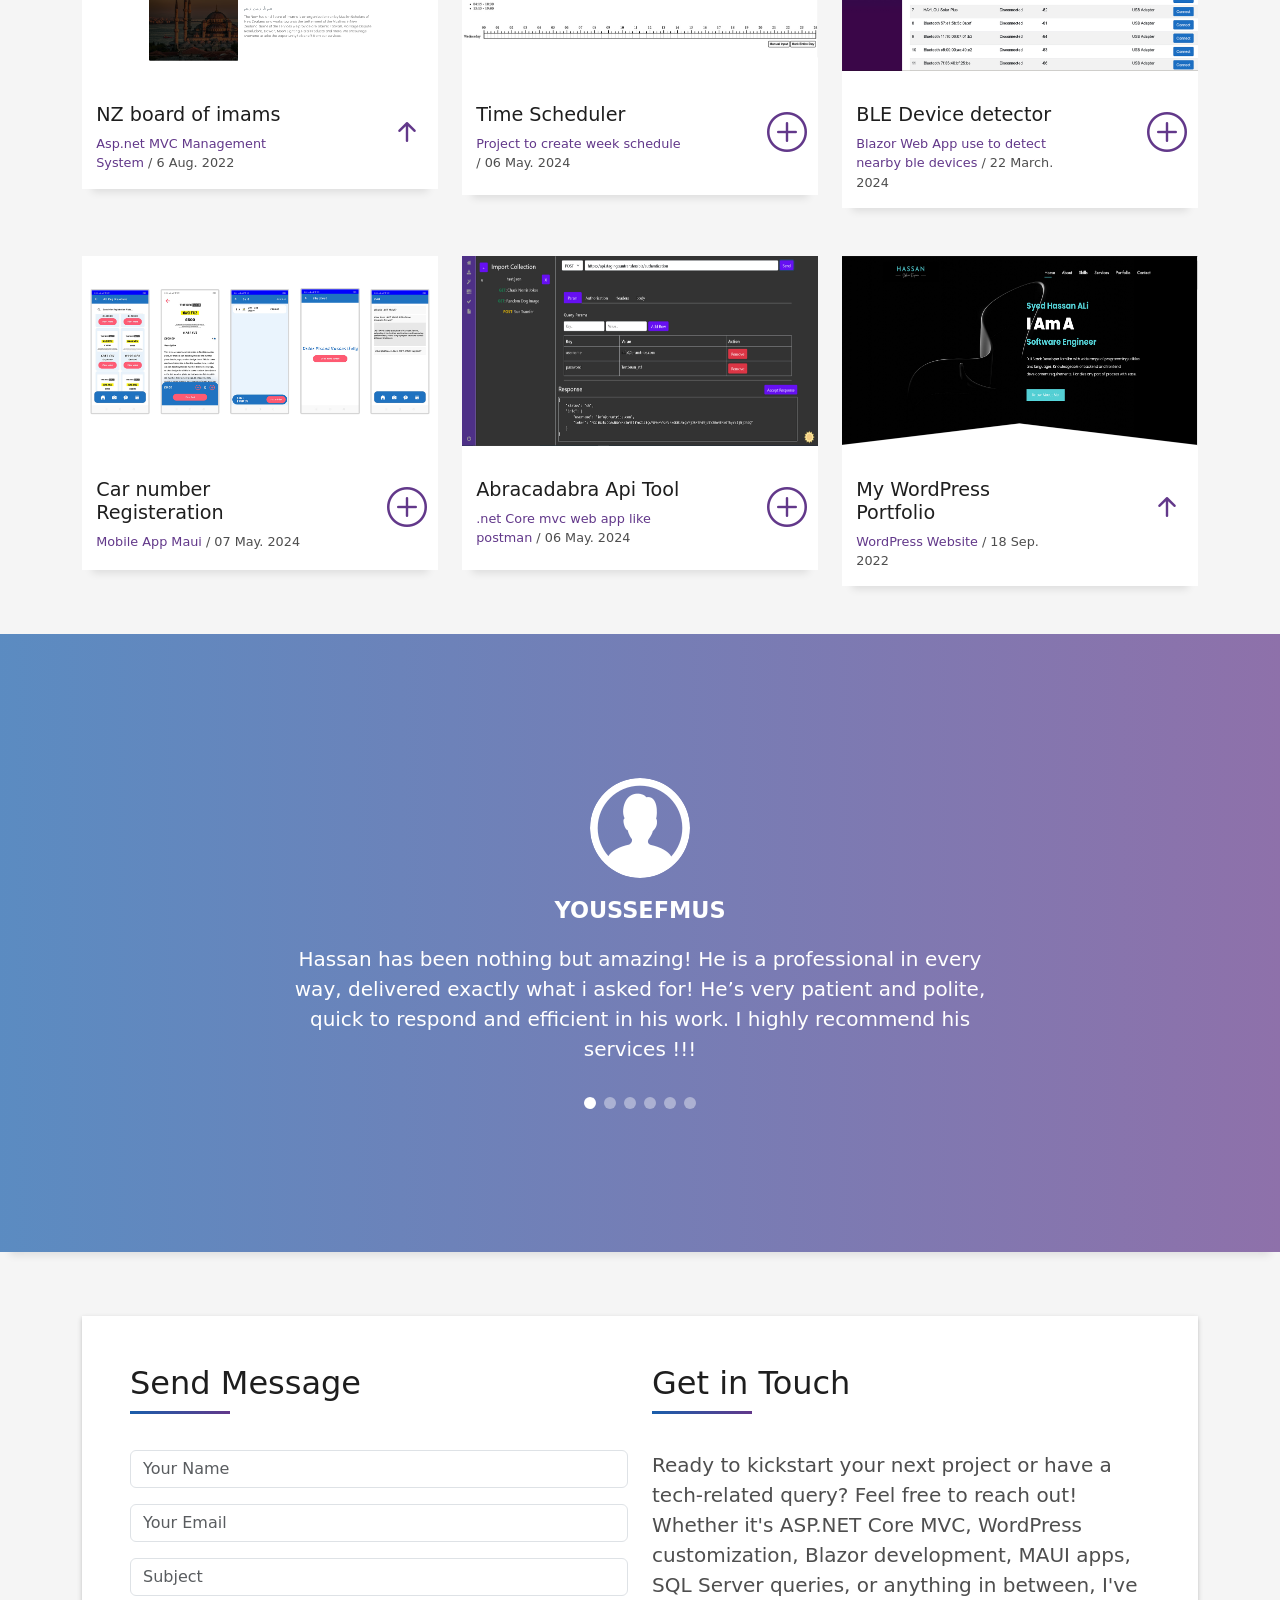
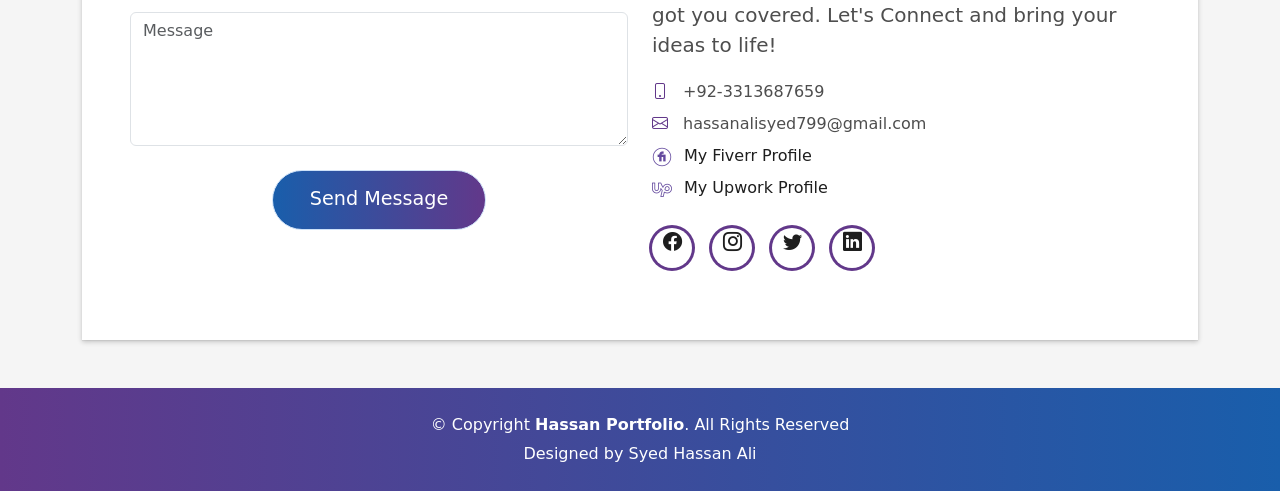
==== commit e7c2a664: "Add download button for resume in index.html" ====
--- a/index.html
+++ b/index.html
@@ -147,7 +147,13 @@
                       enhance development capabilities.
                       
                     </p>
-                    
+                      <div class="d-flex justify-content-end mt-4">
+    <a href="assets/files/Hassan_Resume.pdf" 
+       download
+       class="btn btn-primary px-4 py-2 rounded-pill">
+      <i class="bi bi-download me-2"></i> Download My Resume
+    </a>
+  </div>
                   </div>
                 </div>
               </div>
@@ -770,4 +776,4 @@
 
 </body>
 
-</html>+</html>
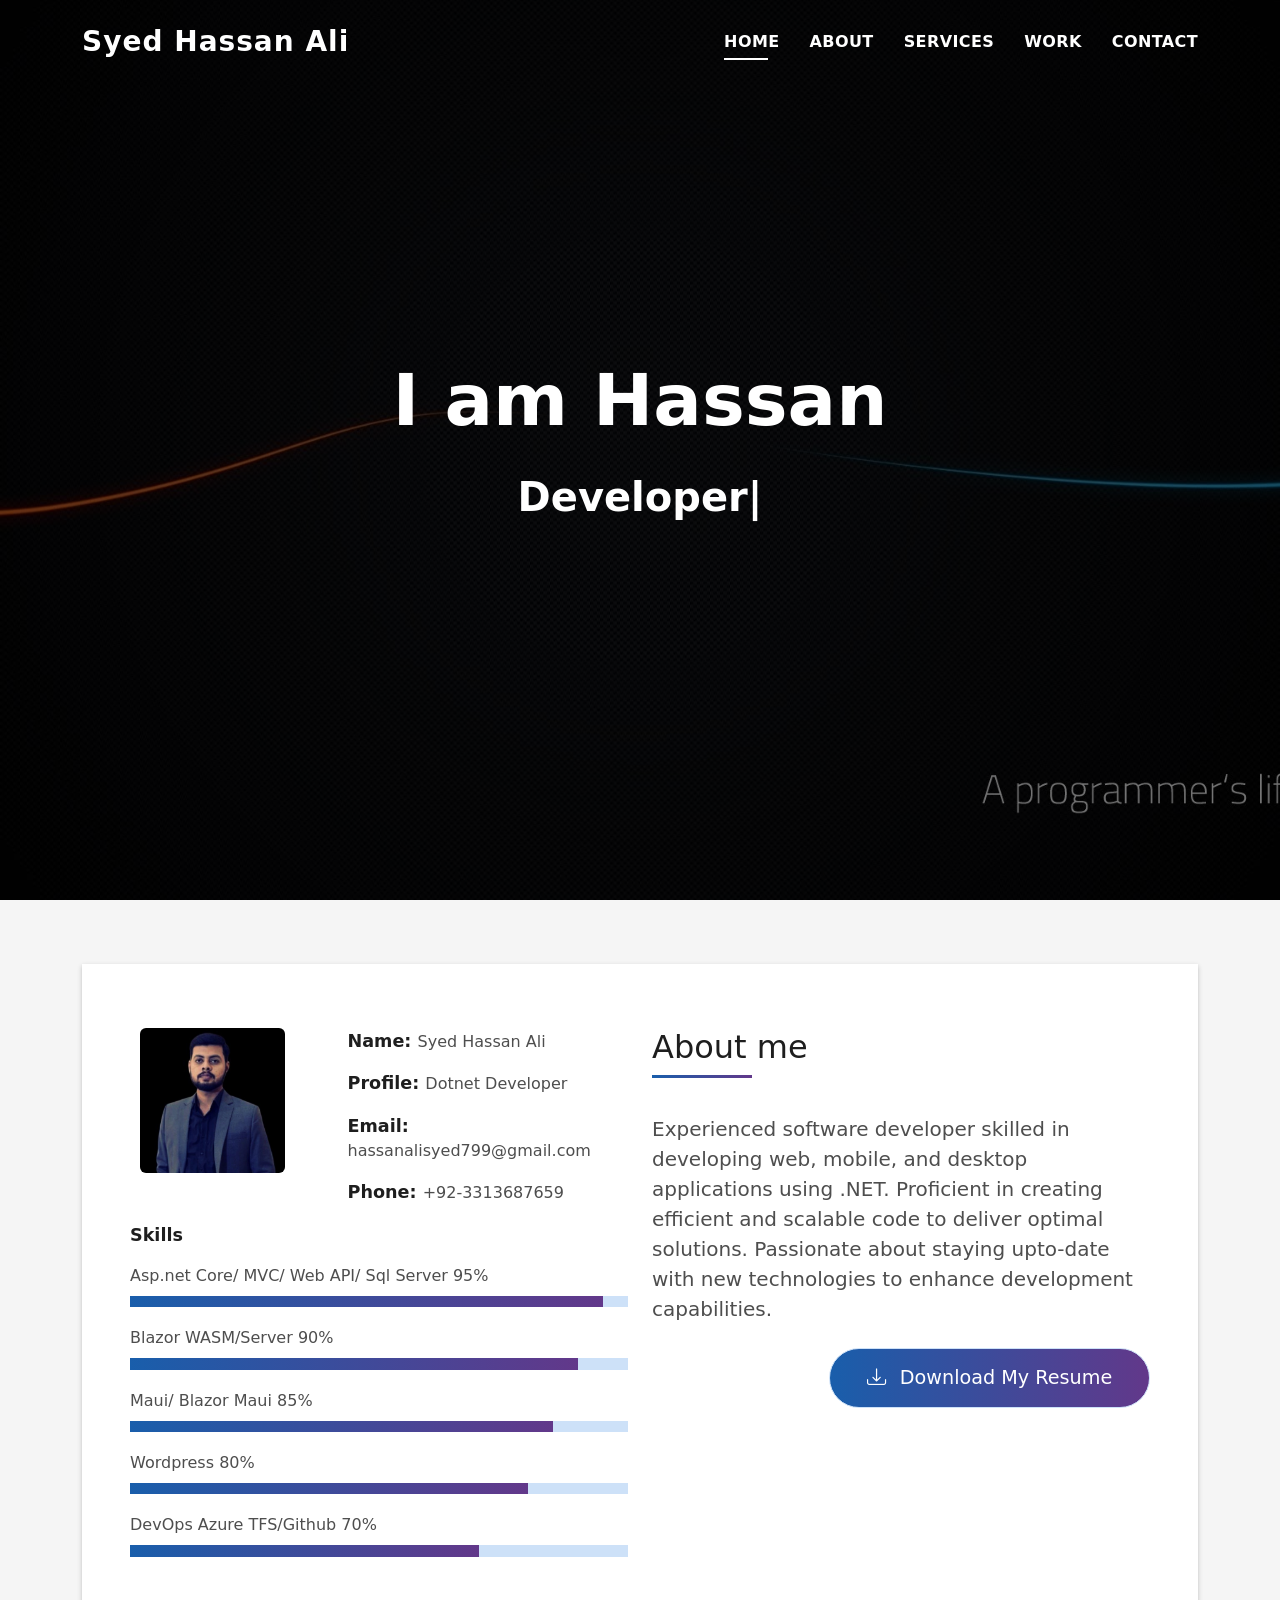
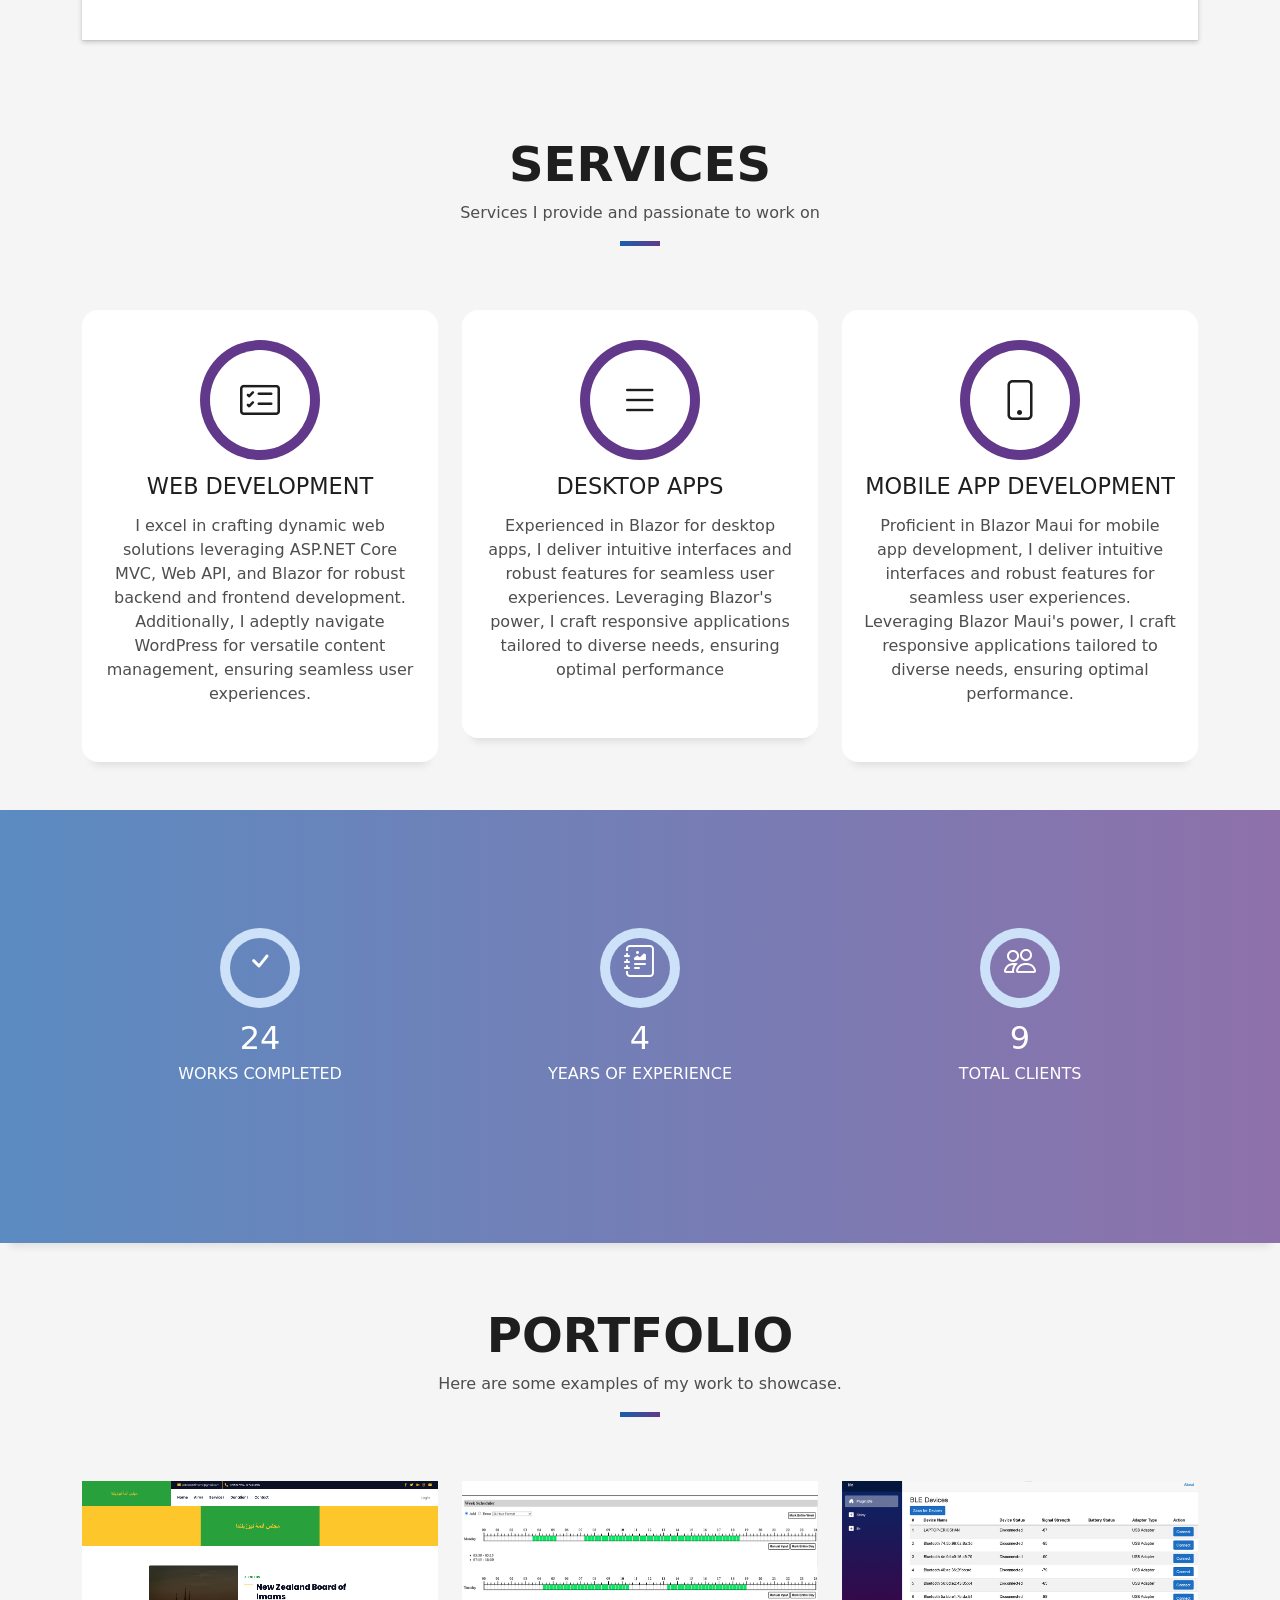
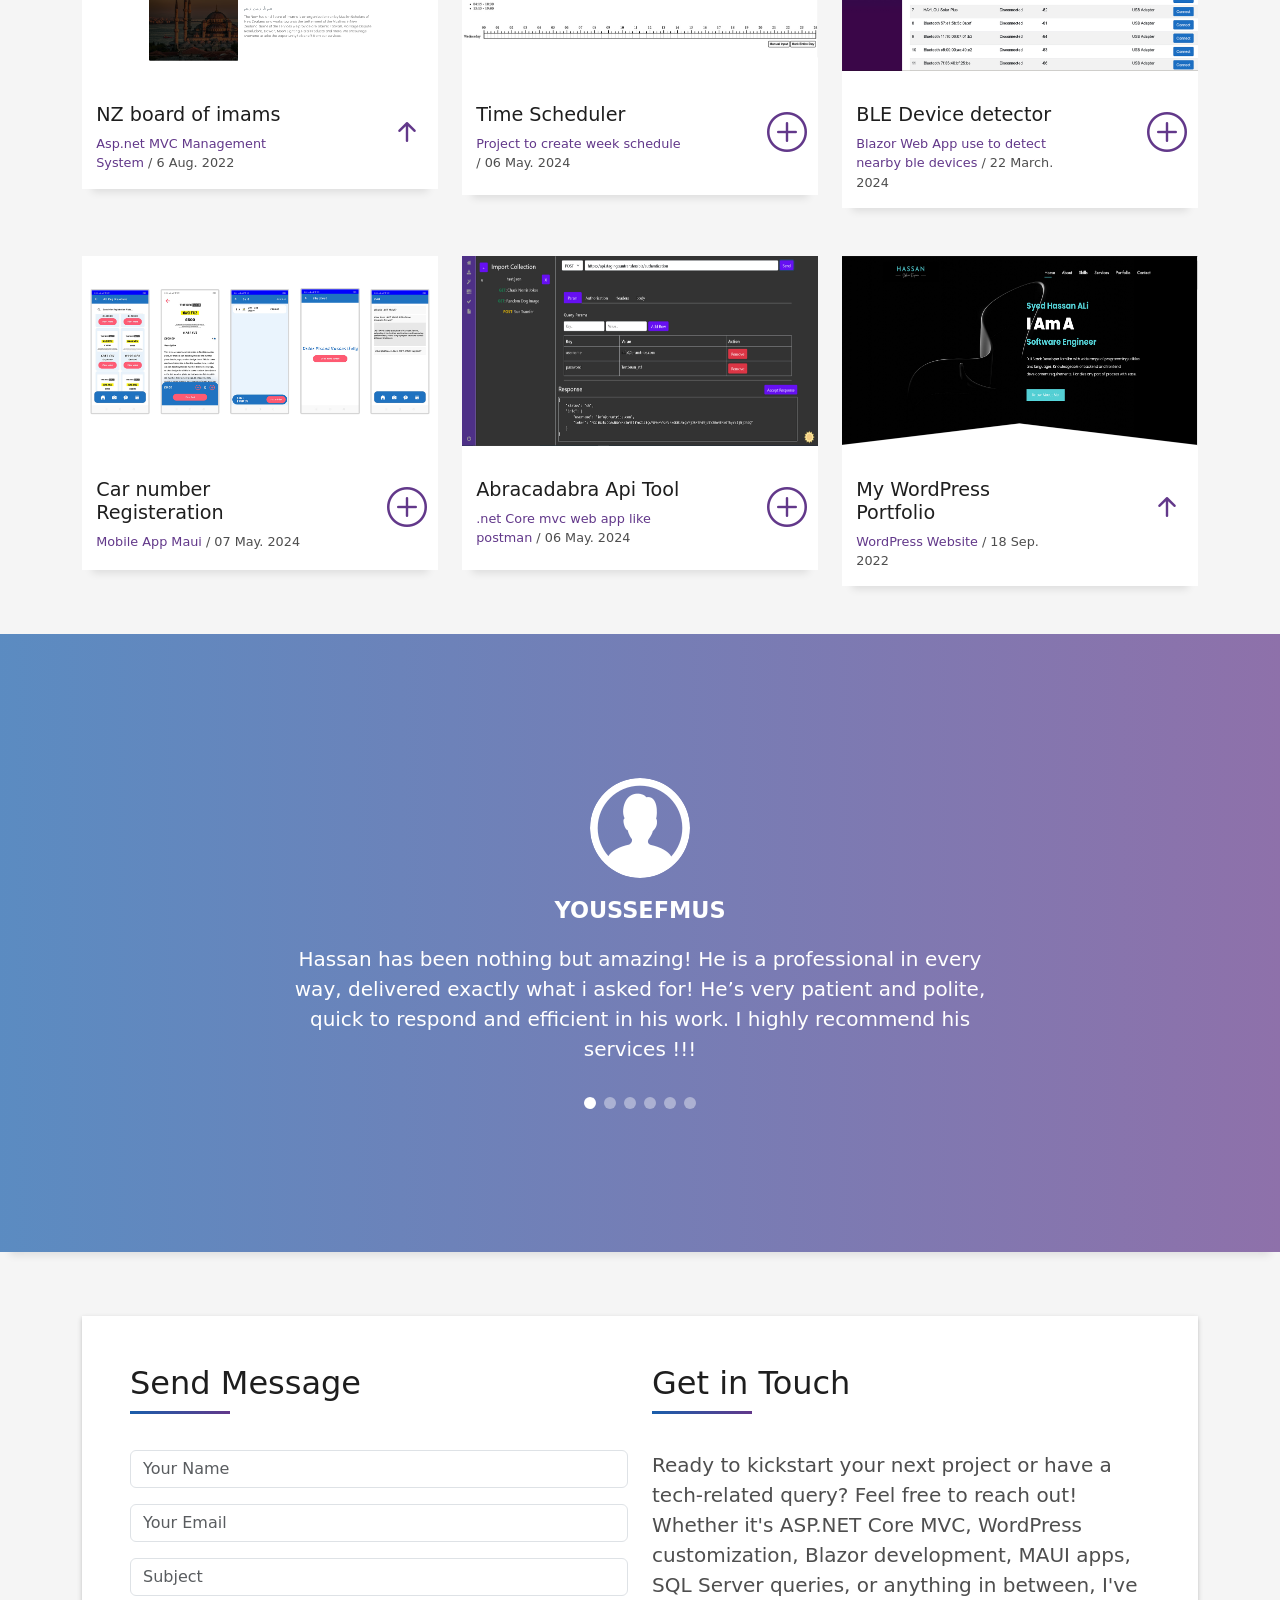
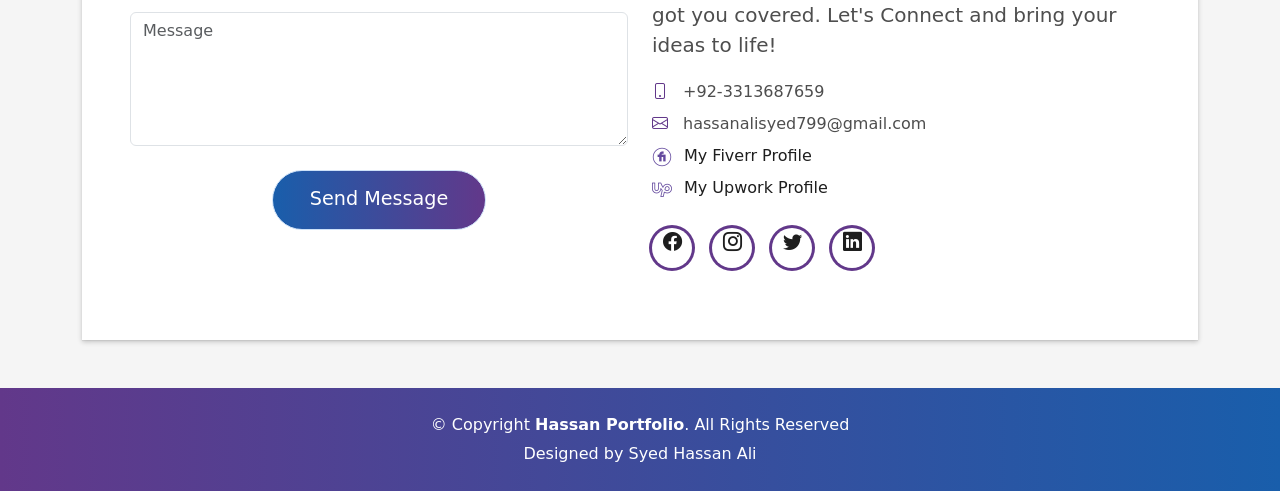
==== commit 496ad0ad: "Change resume download button class styles" ====
--- a/index.html
+++ b/index.html
@@ -150,7 +150,7 @@
                       <div class="d-flex justify-content-end mt-4">
     <a href="assets/files/Hassan_Resume.pdf" 
        download
-       class="btn btn-primary px-4 py-2 rounded-pill">
+       class="button button-a button-big button-rouded">
       <i class="bi bi-download me-2"></i> Download My Resume
     </a>
   </div>
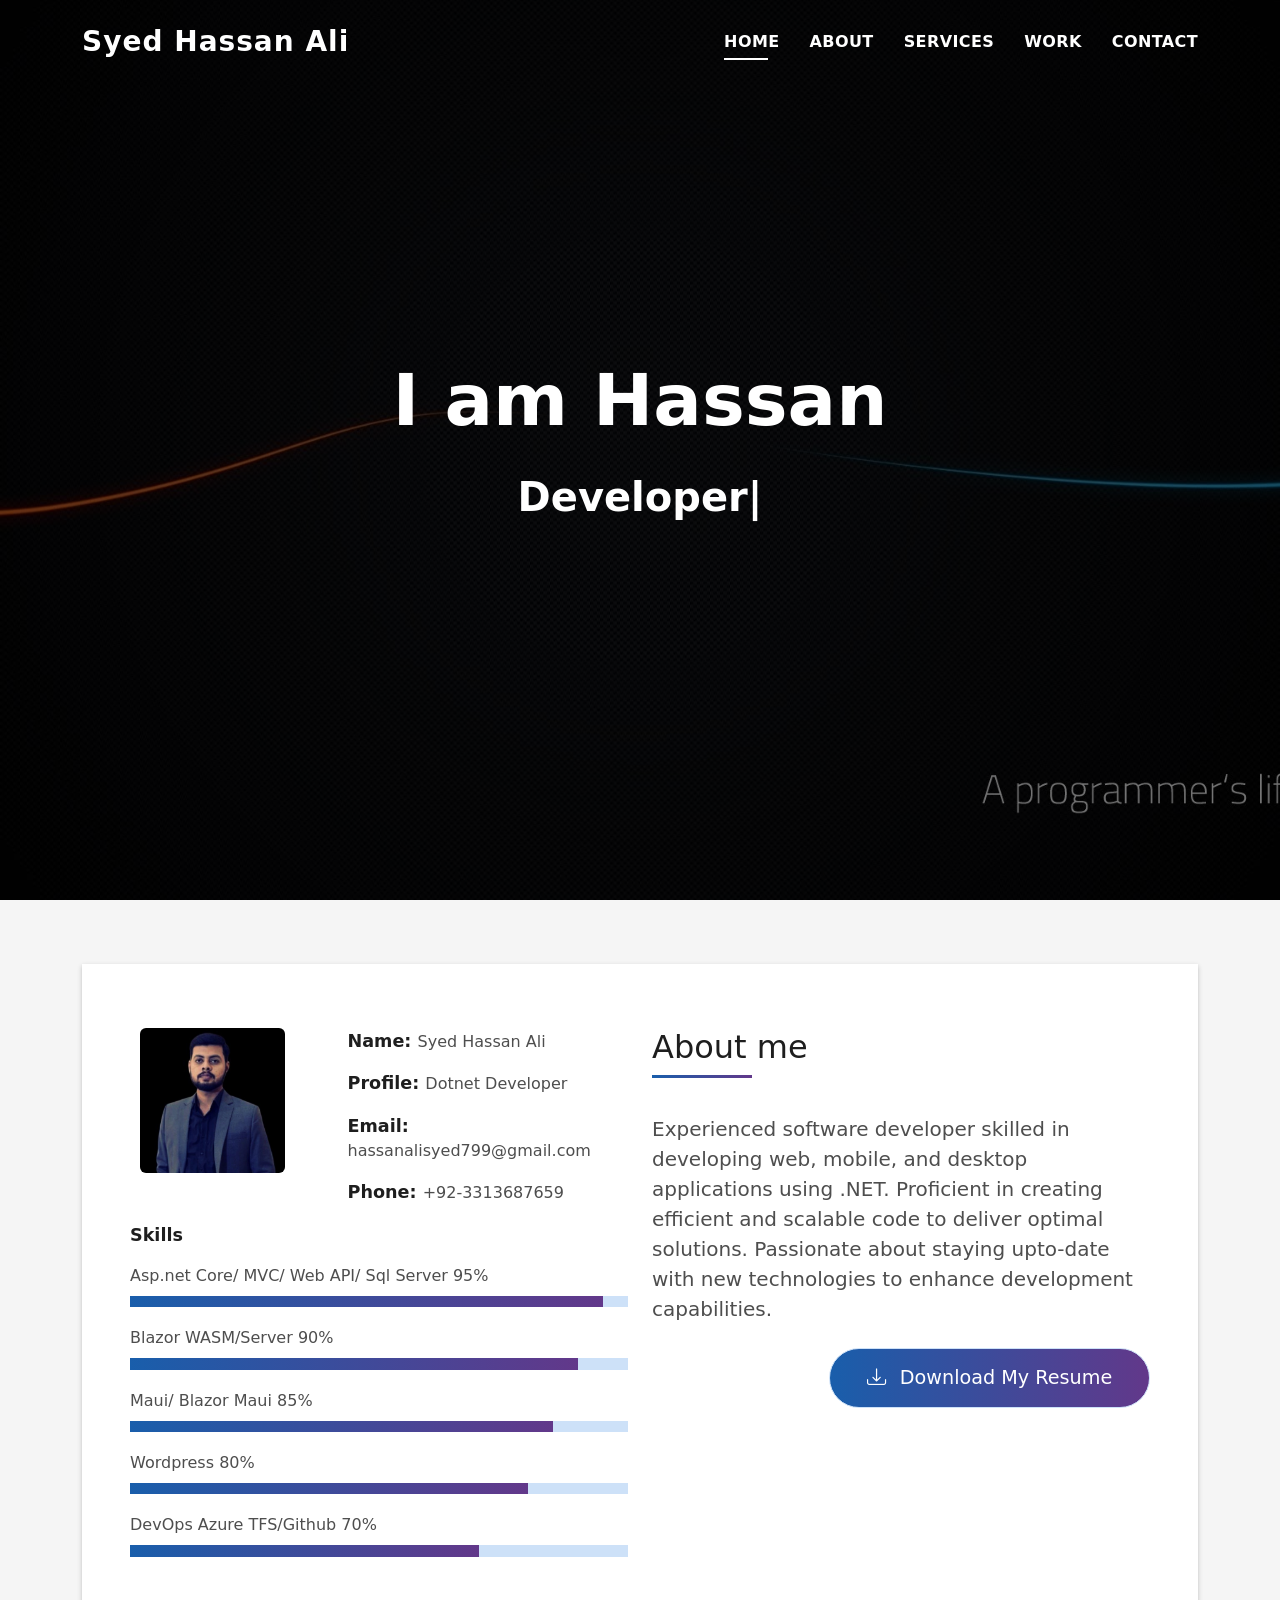
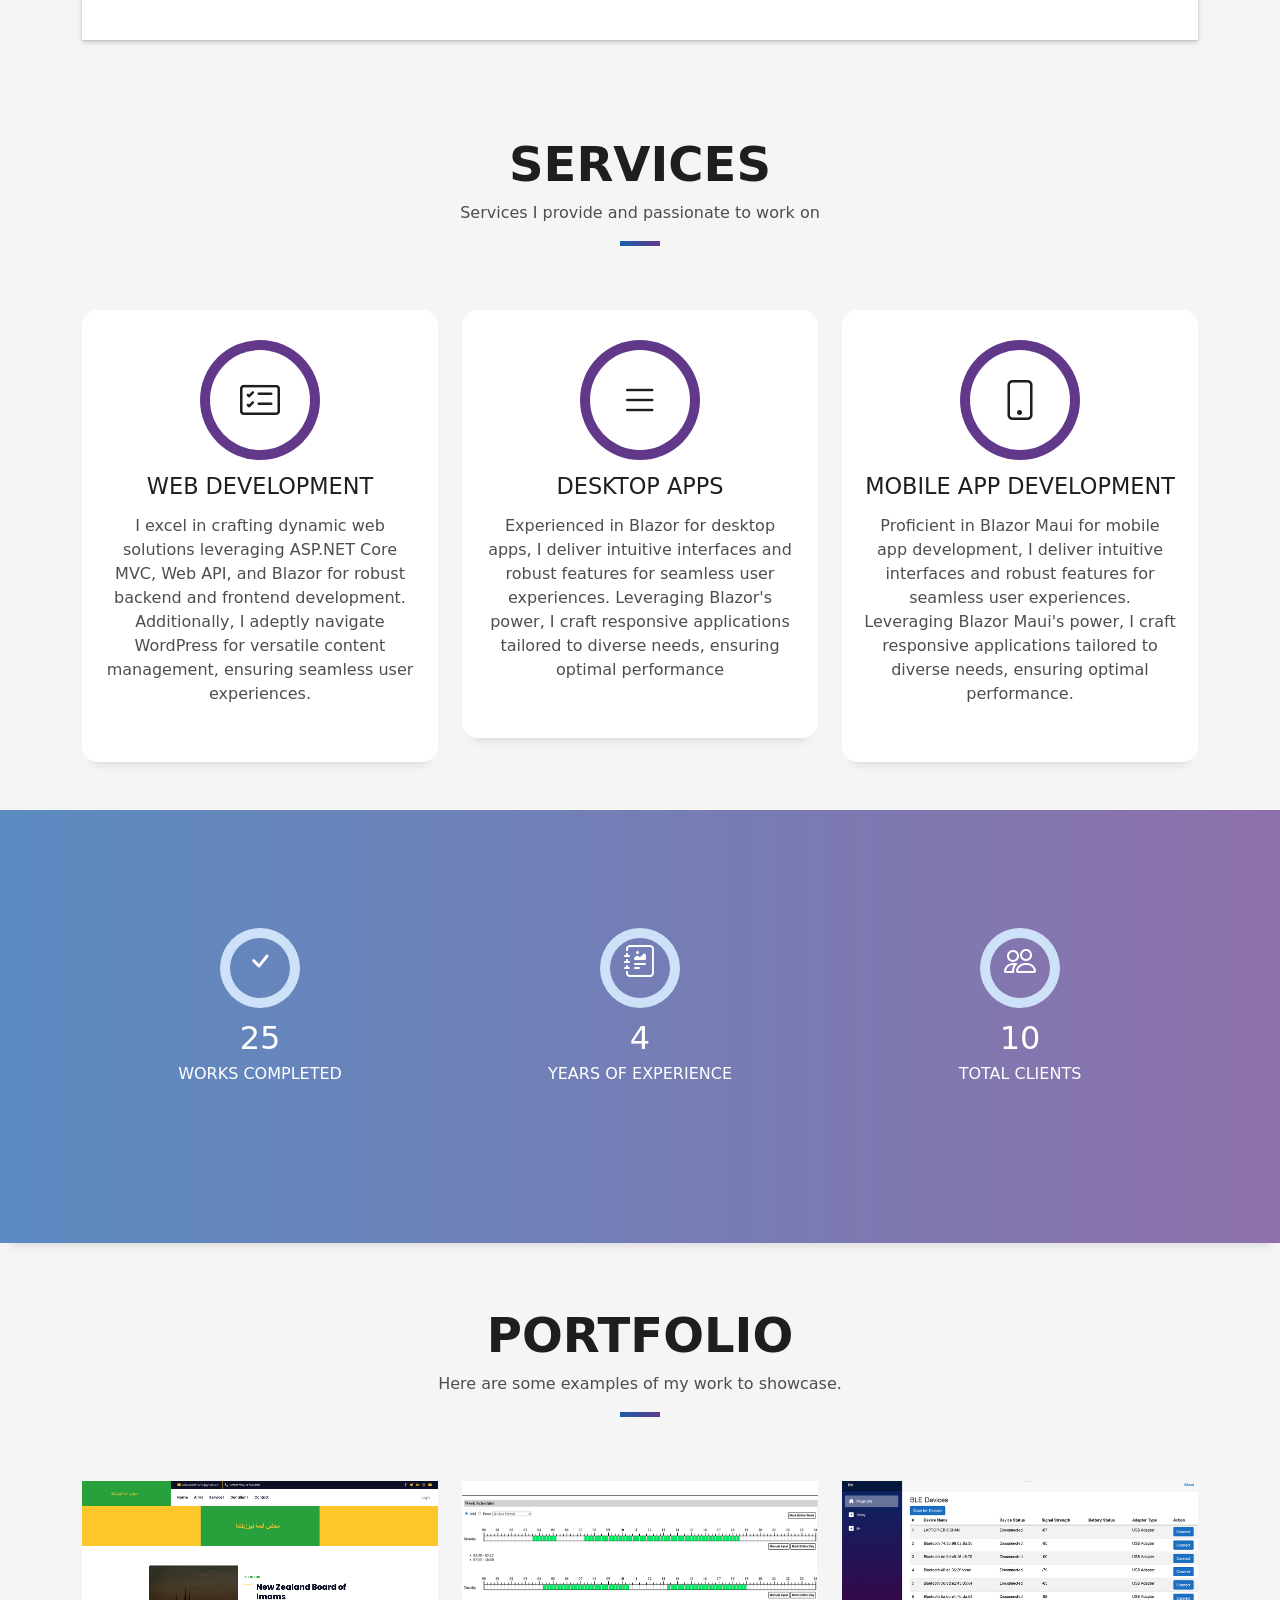
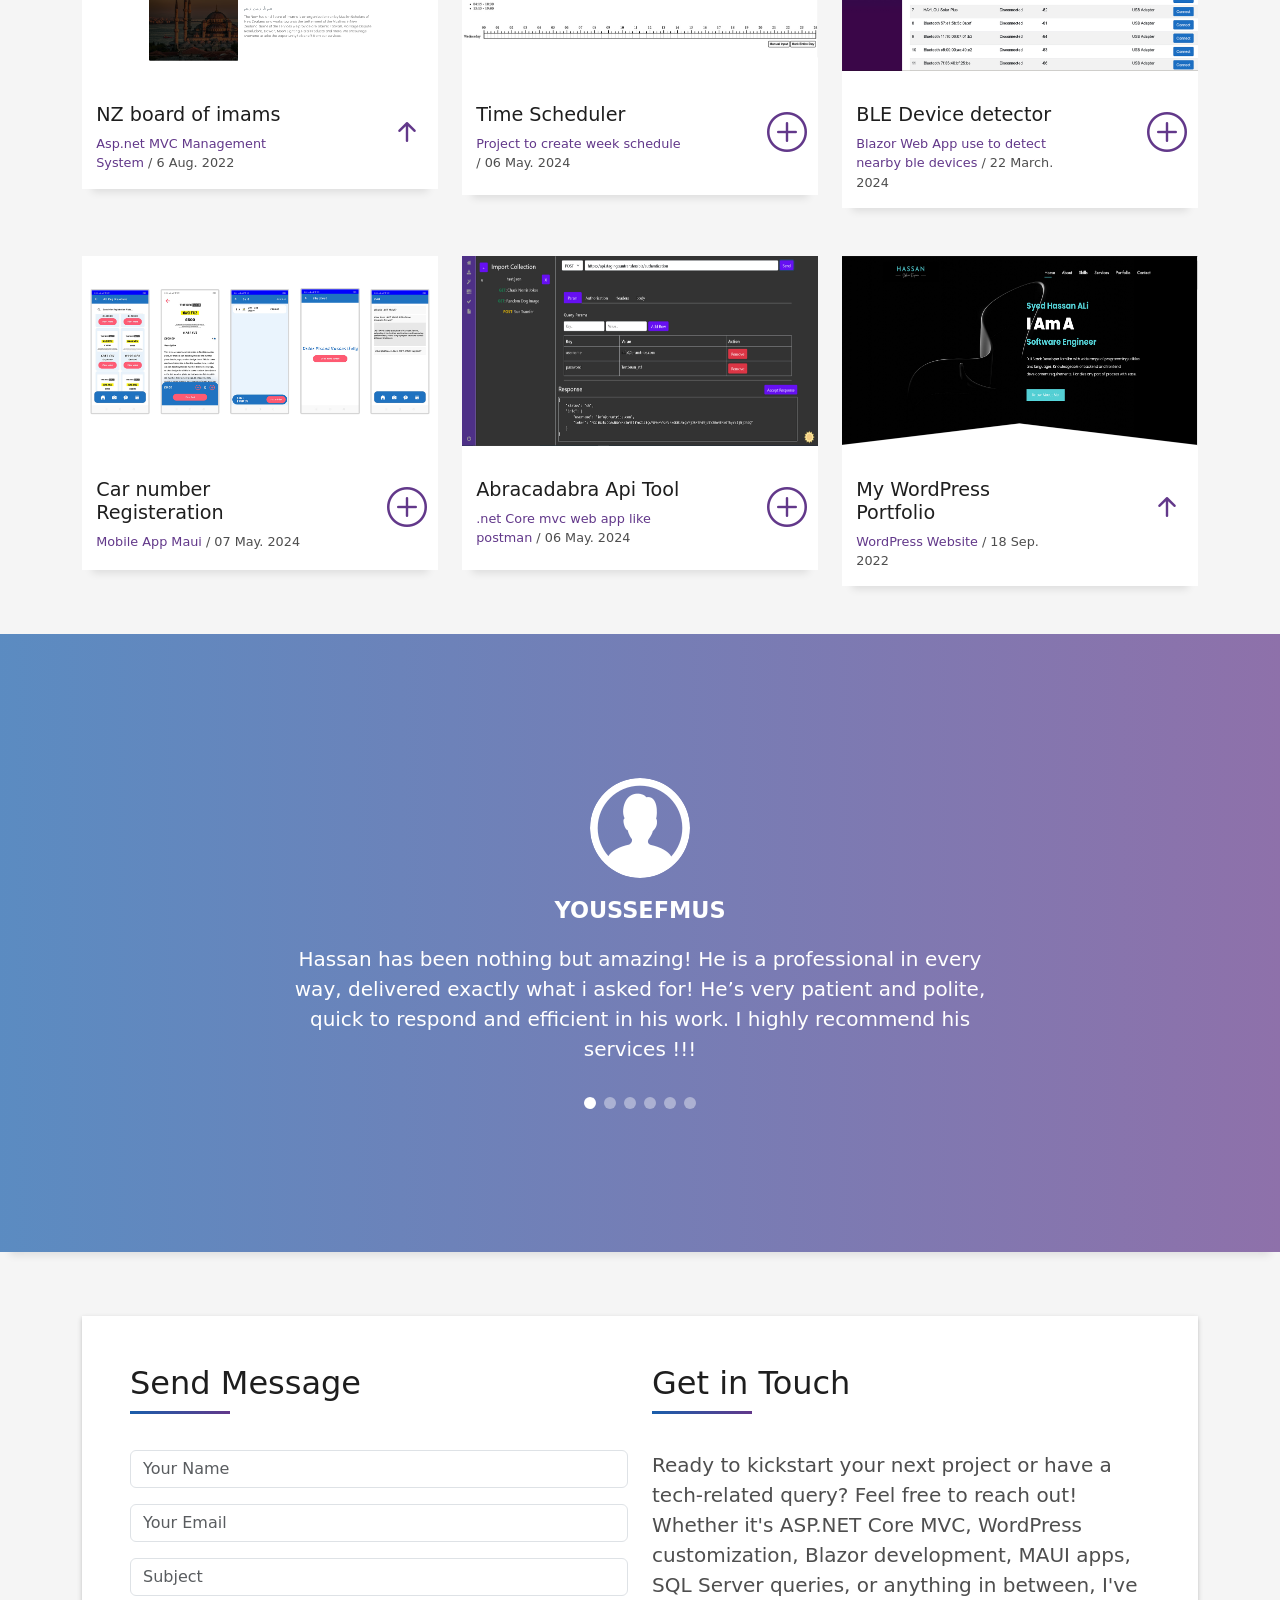
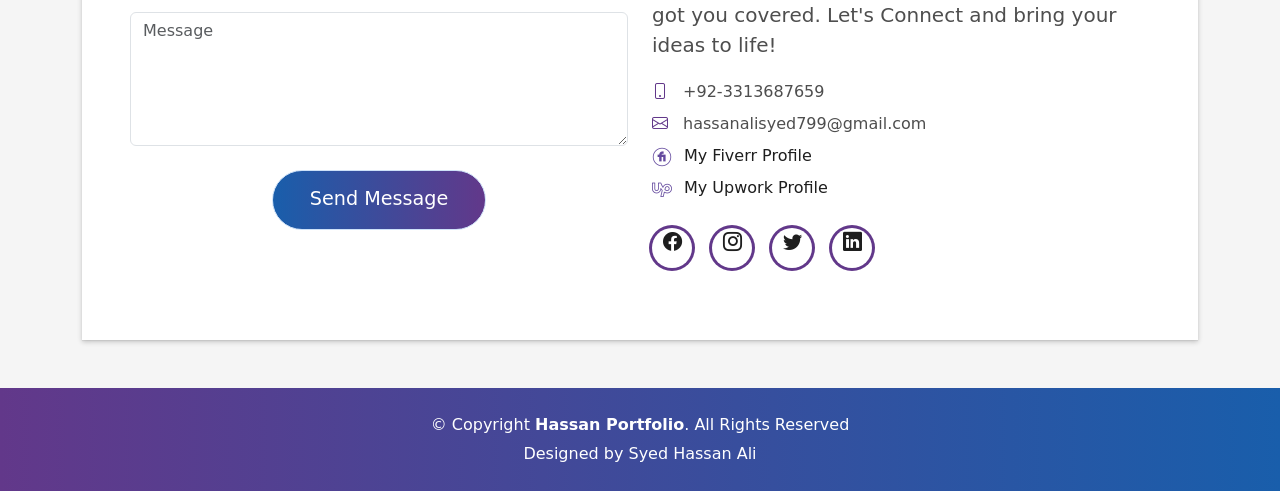
==== commit d4b17a9a: "Update resume link to correct file path" ====
--- a/index.html
+++ b/index.html
@@ -148,7 +148,7 @@
                       
                     </p>
                       <div class="d-flex justify-content-end mt-4">
-    <a href="assets/files/Hassan_Resume.pdf" 
+    <a href="assets/Hassan_Resume.pdf" 
        download
        class="button button-a button-big button-rouded">
       <i class="bi bi-download me-2"></i> Download My Resume
